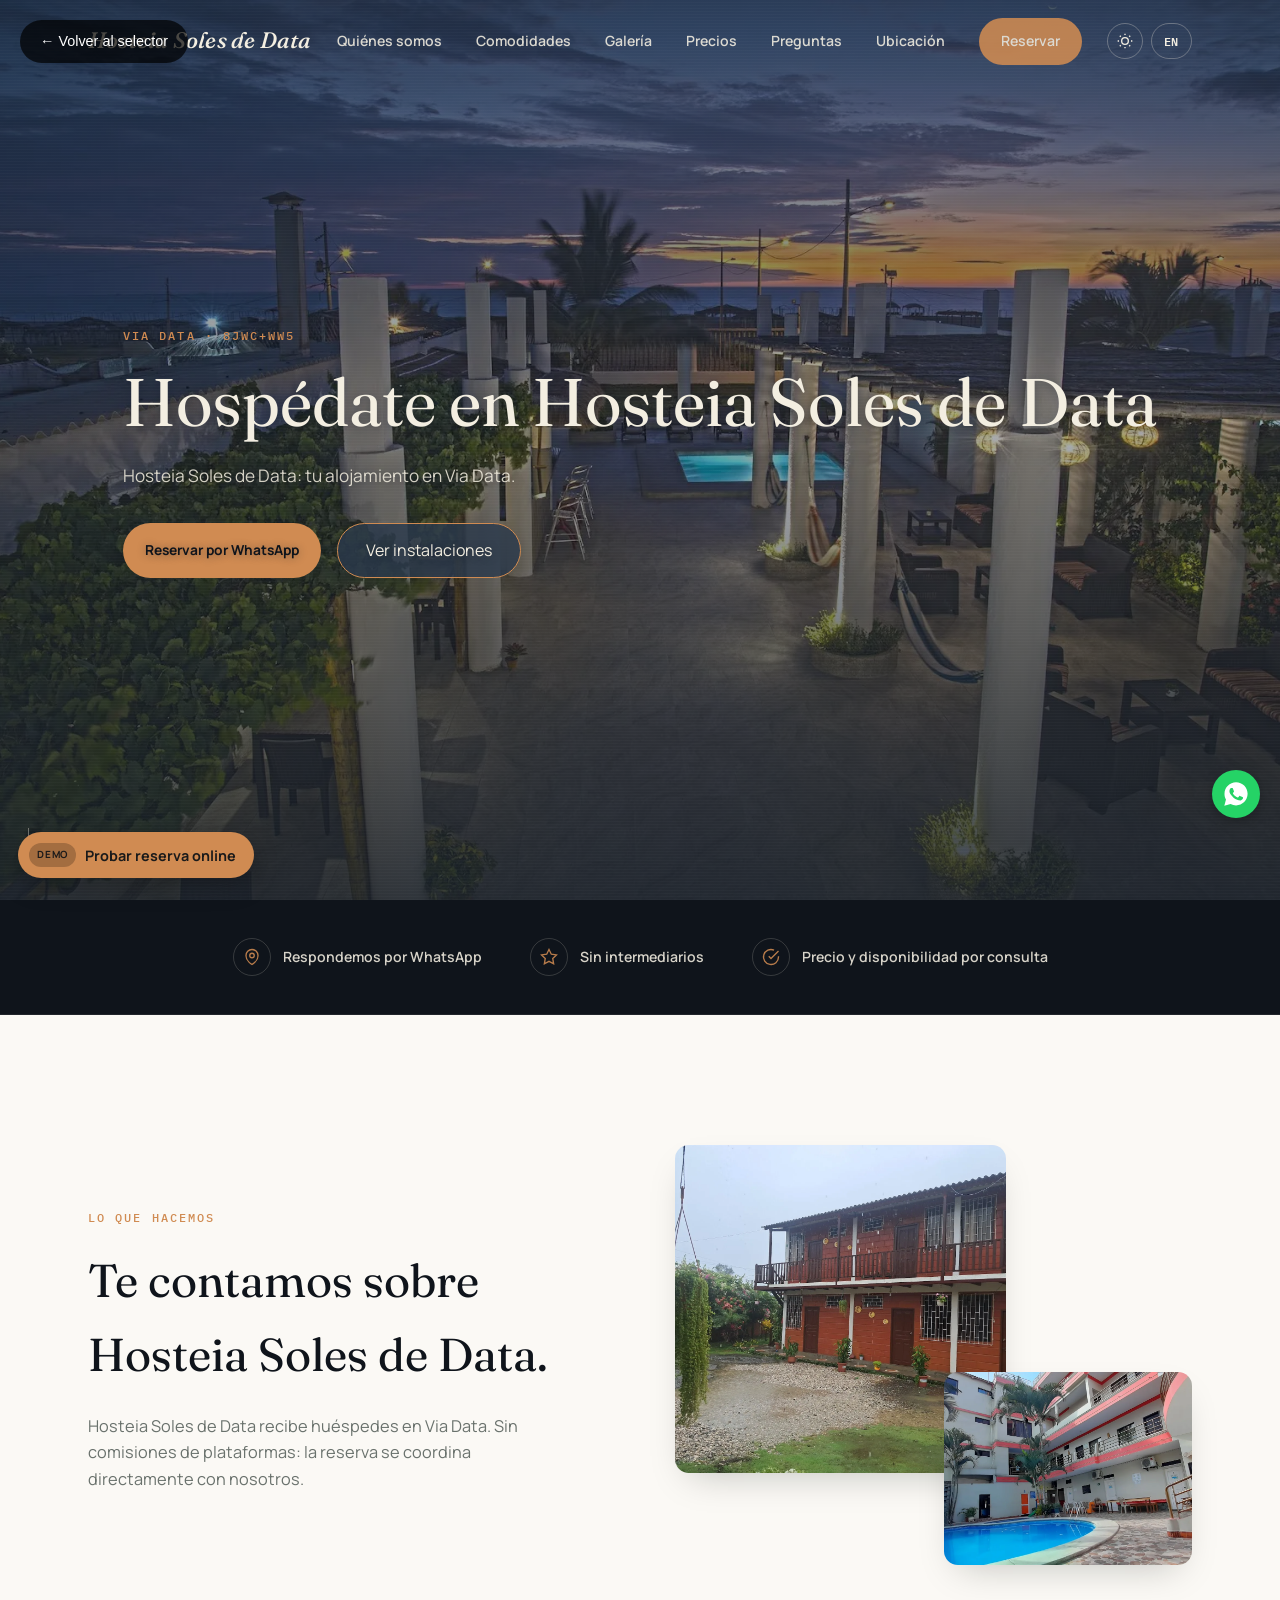
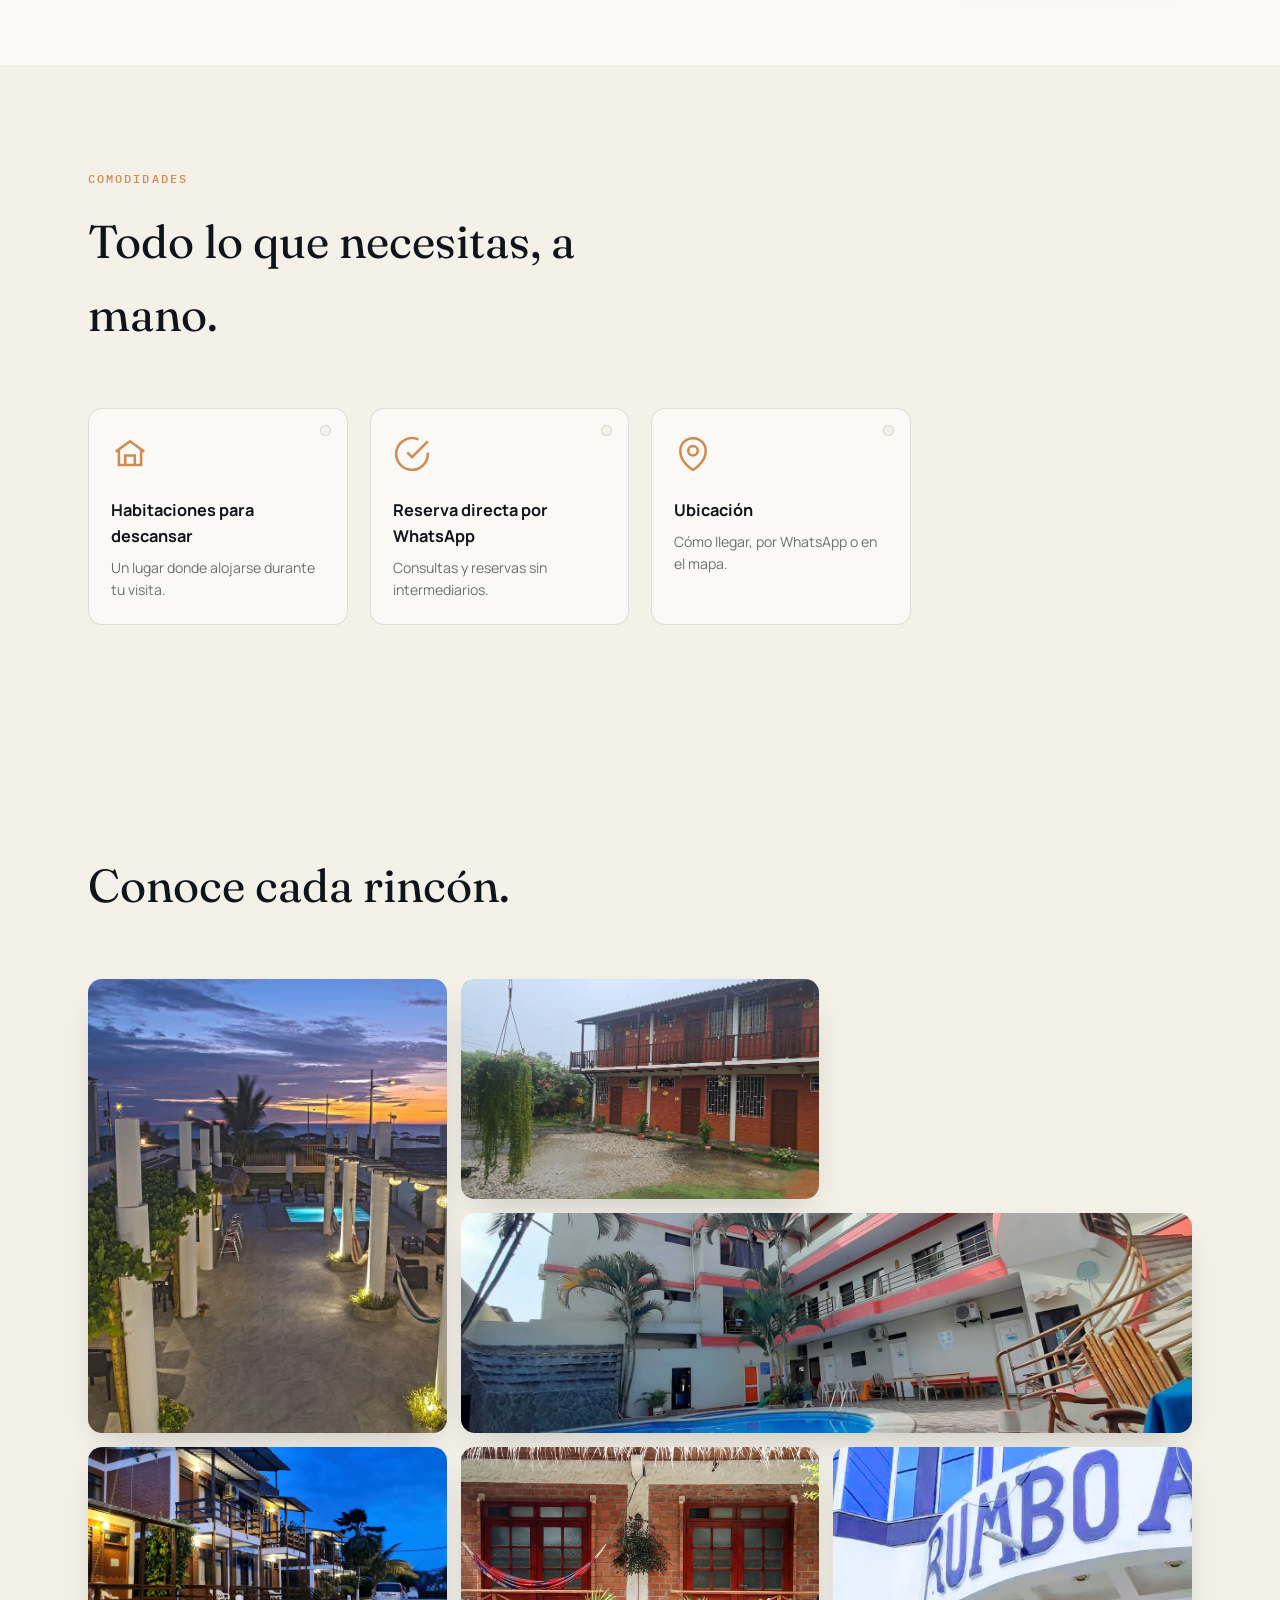
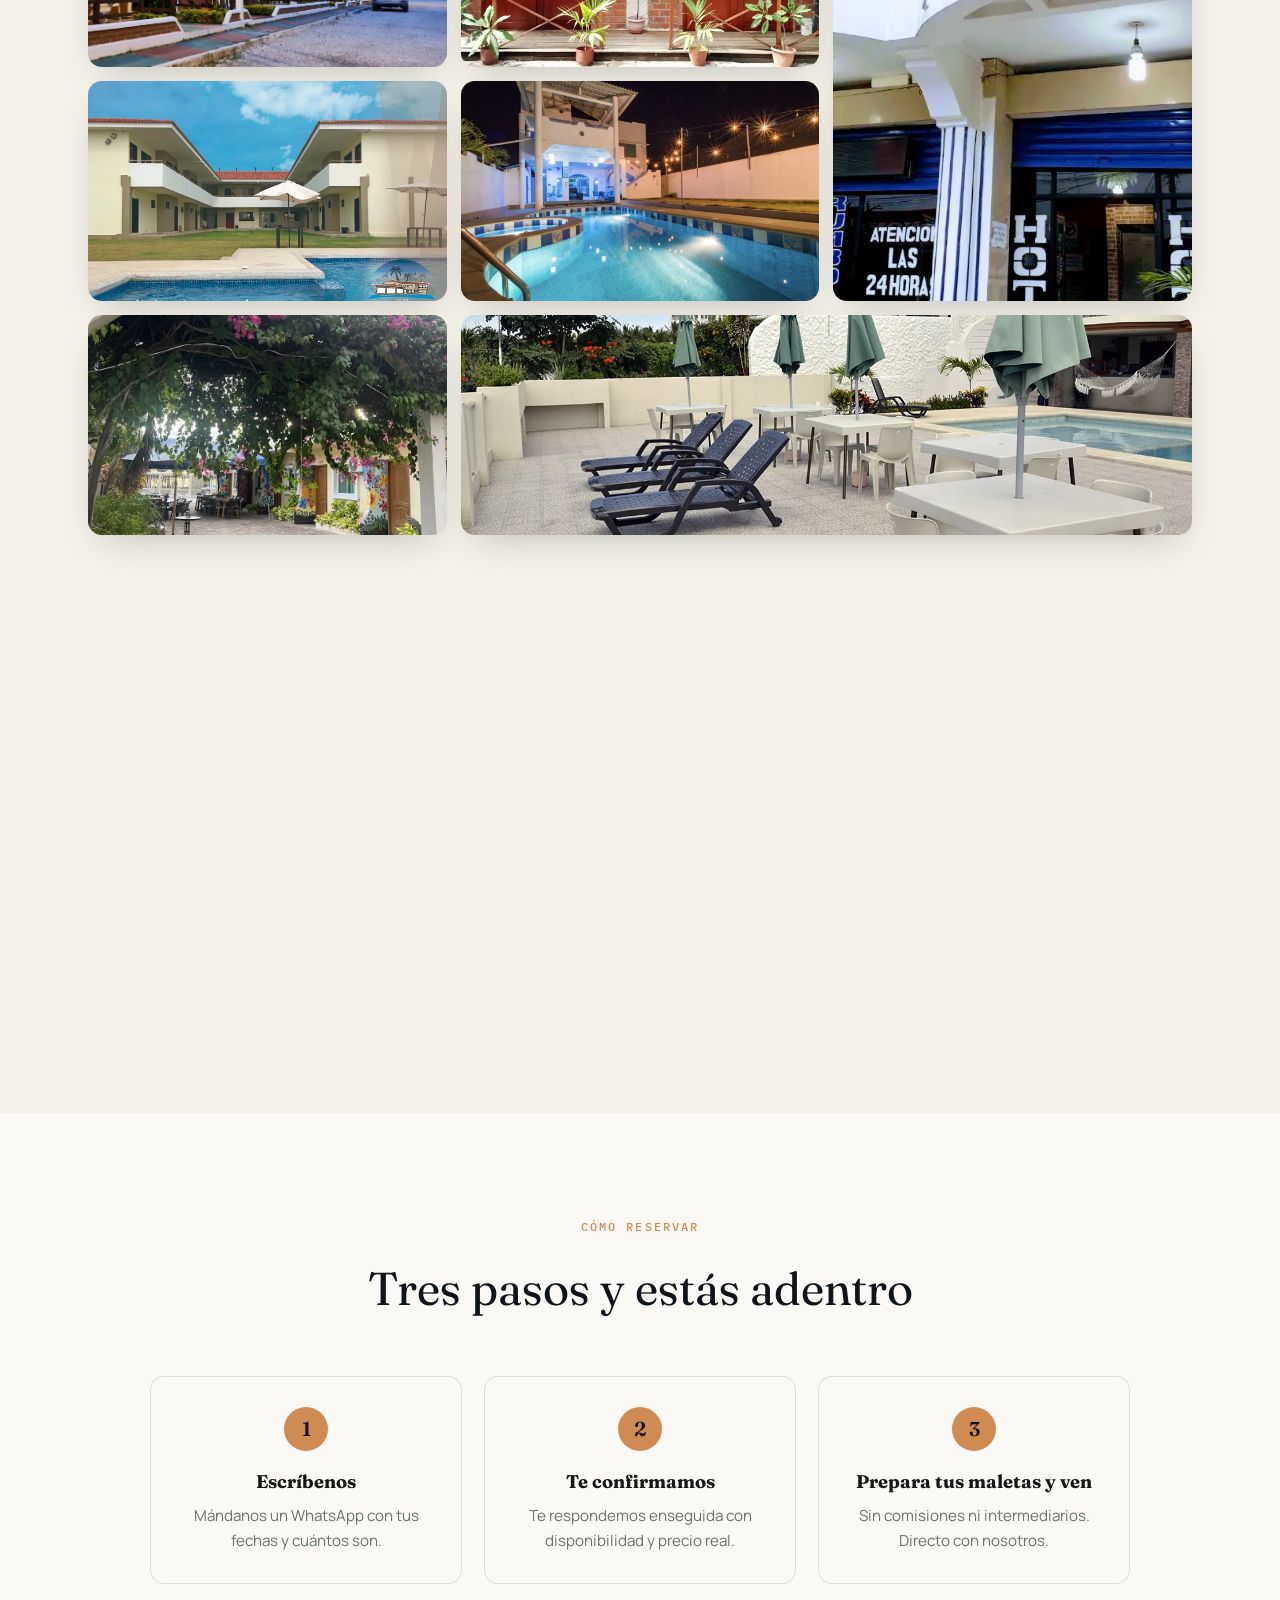
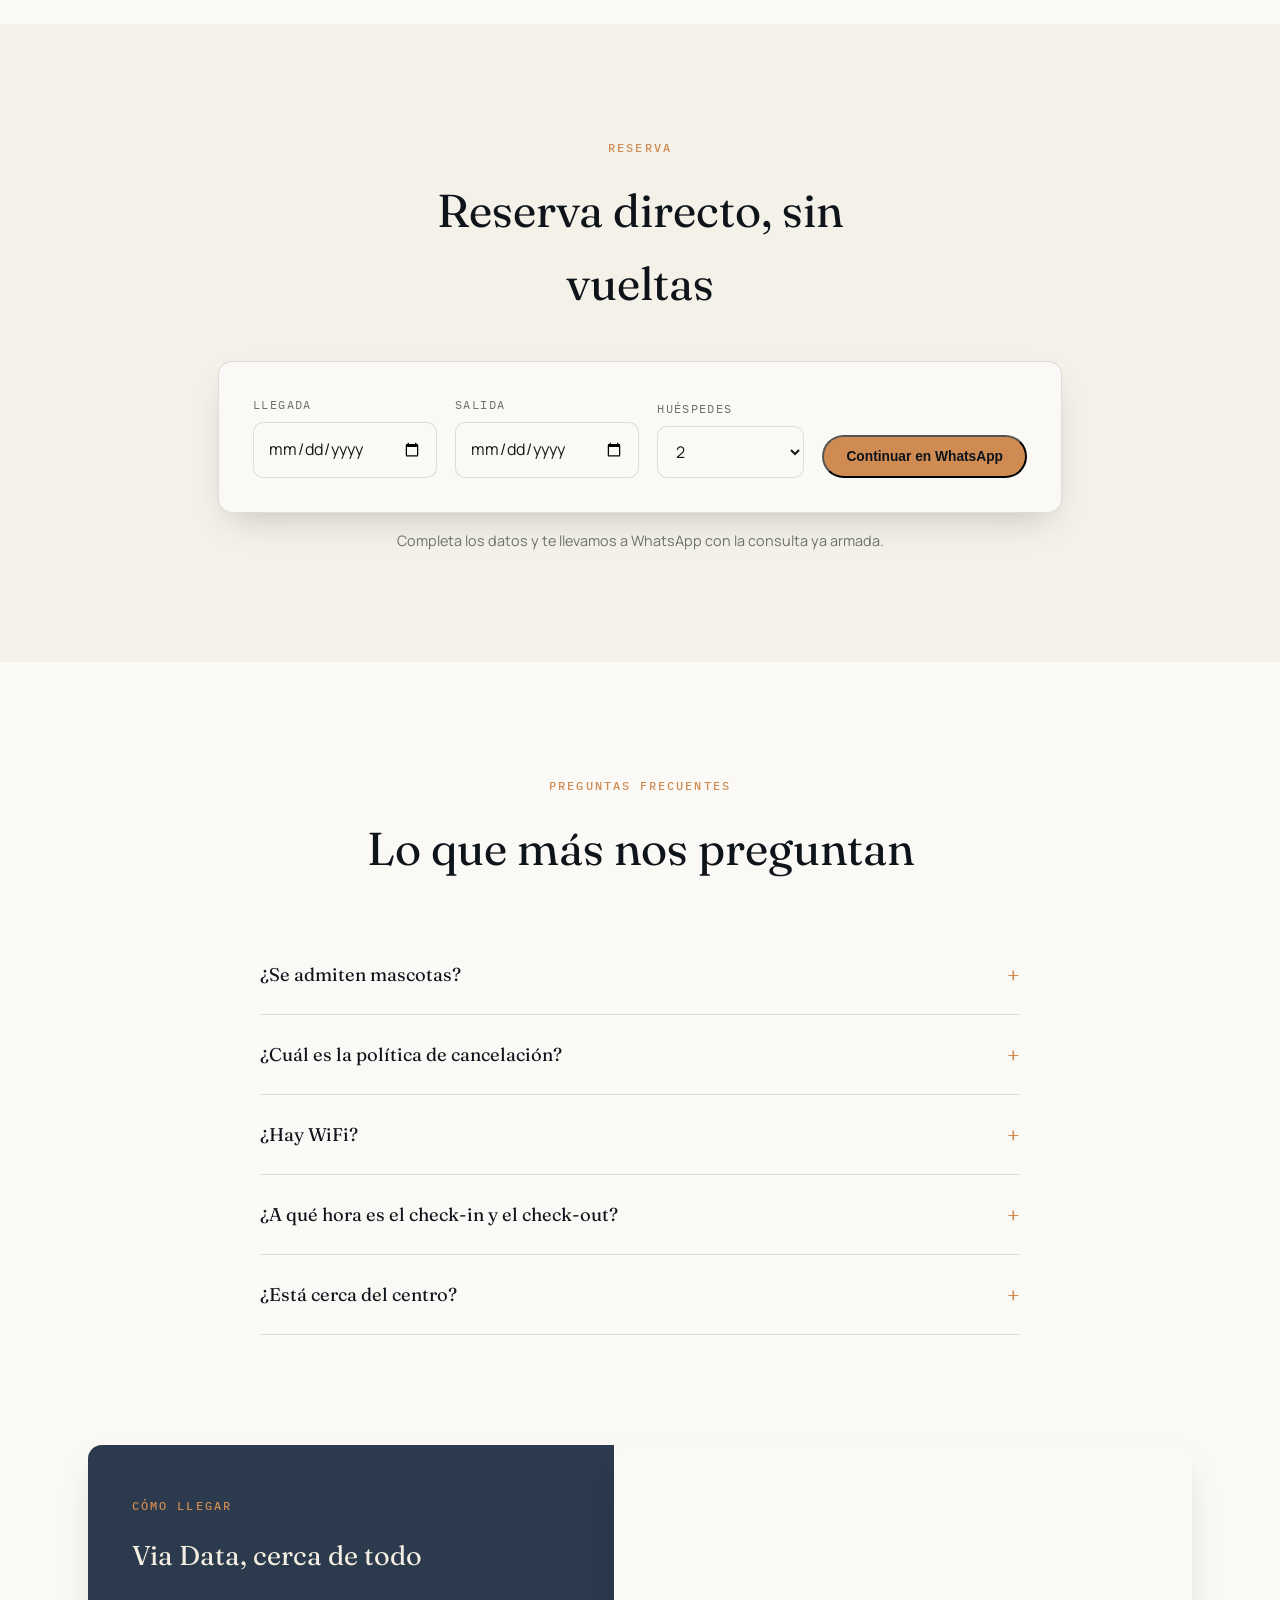
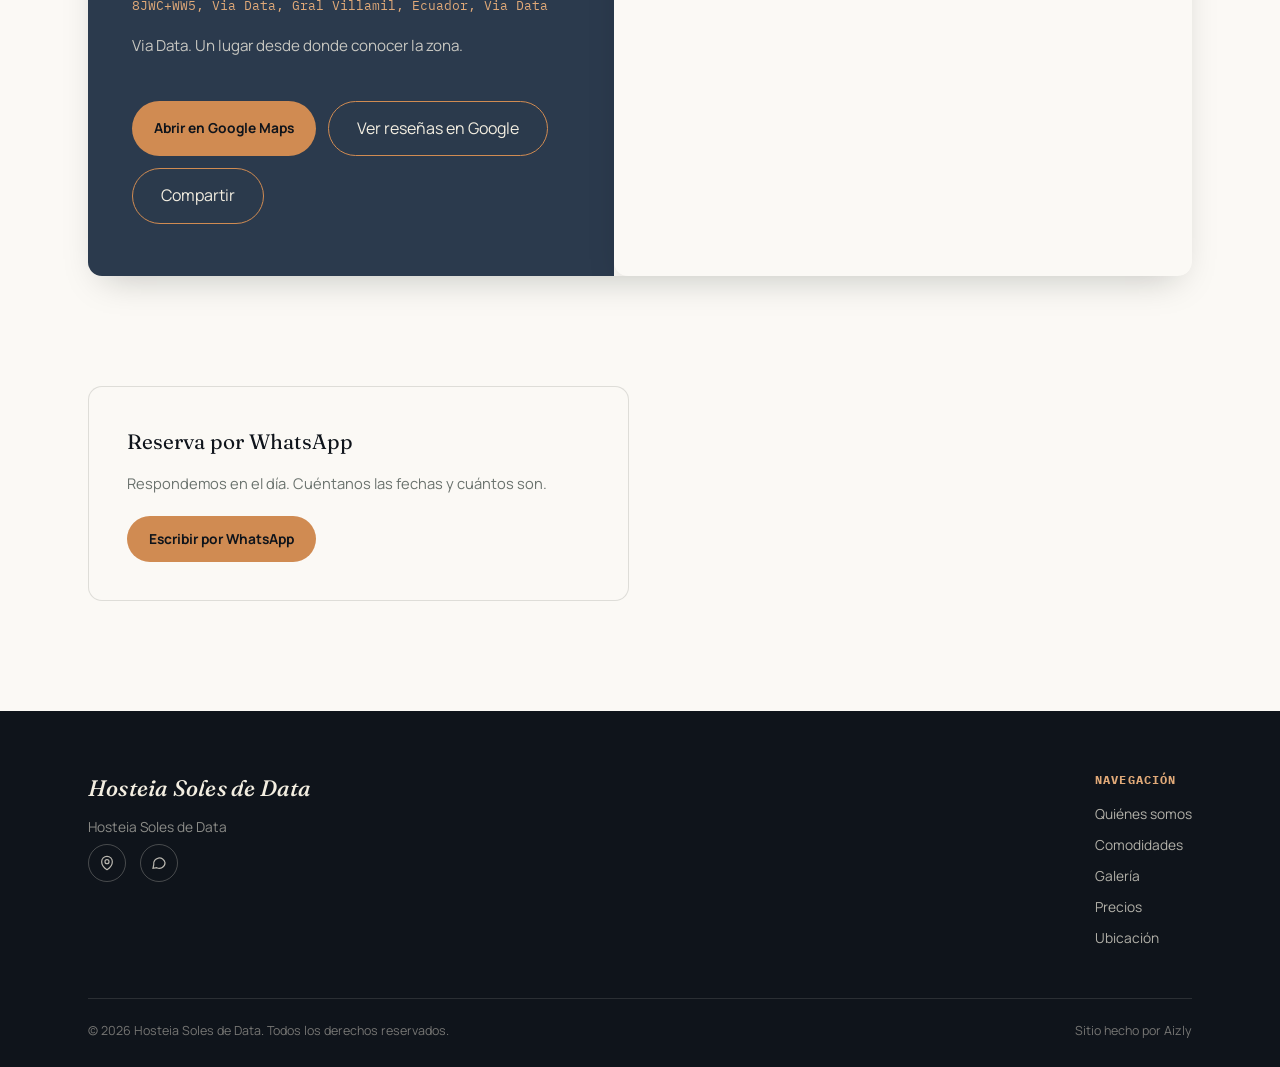
==== preview-A.html @ ce33441f "Initial commit" ====
<!DOCTYPE html>
<html lang="es-EC">

<head>
  <meta charset="UTF-8">
  <meta name="viewport" content="width=device-width, initial-scale=1.0">
  <title id="meta-title">Cargando...</title>
  <meta name="description" id="meta-description" content="">
  <link rel="canonical" href="">
  <meta name="theme-color" content="#19212C">
  <meta name="apple-mobile-web-app-capable" content="yes">
  <meta name="apple-mobile-web-app-status-bar-style" content="black-translucent">
  <meta name="mobile-web-app-capable" content="yes">

  <script type="application/ld+json" id="schema-json"></script>

  <meta property="og:title" id="og-title" content="">
  <meta property="og:description" id="og-description" content="">
  <meta property="og:url" id="og-url" content="">
  <meta property="og:type" content="website">
  <meta property="og:image" id="og-image" content="">
  <meta property="og:image:width" content="1200">
  <meta property="og:image:height" content="900">
  <meta name="twitter:card" content="summary_large_image">
  <meta name="twitter:title" id="twitter-title" content="">
  <meta name="twitter:description" id="twitter-description" content="">
  <meta name="twitter:image" id="twitter-image" content="">

  <link rel="icon" id="favicon-link"
    href="data:image/svg+xml,%3Csvg xmlns='http://www.w3.org/2000/svg' viewBox='0 0 100 100'%3E%3Crect width='100' height='100' rx='20' fill='%2316281F'/%3E%3Cpath d='M30 25 L30 75 M70 25 L70 75 M30 50 L70 50' stroke='%23D9A441' stroke-width='7' fill='none' stroke-linecap='round' stroke-linejoin='round'/%3E%3C/svg%3E">
  <link rel="apple-touch-icon"
    href="data:image/svg+xml,%3Csvg xmlns='http://www.w3.org/2000/svg' viewBox='0 0 100 100'%3E%3Crect width='100' height='100' rx='20' fill='%2316281F'/%3E%3Cpath d='M30 25 L30 75 M70 25 L70 75 M30 50 L70 50' stroke='%23D9A441' stroke-width='7' fill='none' stroke-linecap='round' stroke-linejoin='round'/%3E%3C/svg%3E">

  <link rel="preconnect" href="https://fonts.googleapis.com">
  <link rel="preconnect" href="https://fonts.gstatic.com" crossorigin>
  <link
    href="https://fonts.googleapis.com/css2?family=Fraunces:ital,opsz,wght@0,9..144,400;0,9..144,600;1,9..144,500&family=Manrope:wght@400;500;600;700;800&family=IBM+Plex+Mono:wght@400;500&display=swap"
    rel="stylesheet">

  <style>
    :root {
      --pine-dark: #0A140F;
      --pine: #1A3025;
      --sea-dusk: #253D43;
      --gold: #C5A059;
      --gold-soft: #D4B984;
      --paper: #FBF9F5;
      --paper-warm: #F4F1E9;
      --ink: #141715;
      --ink-soft: #6A726D;
      --line: rgba(10, 20, 15, 0.12);
      --radius: 14px;
      --shadow: 0 15px 35px -15px rgba(10, 20, 15, 0.25);
      --card-bg: var(--paper);
      --section-alt-bg: var(--paper-warm);
      --header-scrolled-bg: rgba(251, 249, 245, 0.95);
      --header-scrolled-shadow: 0 4px 15px -5px rgba(10, 20, 15, 0.1);
    }

    [data-theme="dark"] {
      --paper: #0A140F;
      --paper-warm: #141715;
      --ink: #FBF9F5;
      --ink-soft: #A6A9A8;
      --line: rgba(251, 249, 245, 0.08);
      --shadow: 0 15px 35px -15px rgba(0, 0, 0, 0.5);
      --card-bg: #141715;
      --section-alt-bg: #141715;
      --header-scrolled-bg: rgba(10, 20, 15, 0.95);
      --header-scrolled-shadow: 0 4px 15px -5px rgba(0, 0, 0, 0.3);
    }

    * {
      margin: 0;
      padding: 0;
      box-sizing: border-box;
    }

    html {
      scroll-behavior: smooth;
      overflow-x: hidden;
    }

    body {
      font-family: 'Manrope', sans-serif;
      background: var(--paper);
      color: var(--ink);
      line-height: 1.6;
      overflow-x: hidden;
    }

    h1,
    h2,
    h3,
    .display {
      font-family: 'Fraunces', serif;
    }

    .mono {
      font-family: 'IBM Plex Mono', monospace;
    }

    a {
      text-decoration: none;
      color: inherit;
    }

    ul {
      list-style: none;
    }

    img {
      max-width: 100%;
      display: block;
    }

    section {
      position: relative;
    }

    .wrap {
      max-width: 1160px;
      margin: 0 auto;
      padding: 0 28px;
    }

    .eyebrow {
      font-family: 'IBM Plex Mono', monospace;
      text-transform: uppercase;
      letter-spacing: 0.18em;
      font-size: 0.72rem;
      color: var(--gold);
      font-weight: 500;
    }

    .reveal {
      opacity: 0;
      transform: translateY(28px);
      transition: opacity .8s ease, transform .8s ease;
    }

    .reveal.in {
      opacity: 1;
      transform: translateY(0);
    }

    @media (prefers-reduced-motion: reduce) {
      .reveal {
        opacity: 1;
        transform: none;
        transition: none;
      }

      html {
        scroll-behavior: auto;
      }
    }

    .trust-bar {
      background: var(--pine-dark);
      padding: 38px 0;
      text-align: center;
      border-bottom: 1px solid rgba(243, 238, 225, 0.08);
    }

    [data-theme="dark"] .trust-bar {
      background: #0F141B;
    }

    .trust-inner {
      display: flex;
      justify-content: center;
      align-items: center;
      gap: 48px;
      flex-wrap: wrap;
    }

    .trust-item {
      display: flex;
      align-items: center;
      gap: 12px;
      color: #F3EEE1;
      font-size: 0.88rem;
      font-weight: 600;
      opacity: 0.88;
    }

    .trust-item .trust-icon {
      width: 38px;
      height: 38px;
      border-radius: 50%;
      border: 1.5px solid rgba(243, 238, 225, 0.2);
      display: flex;
      align-items: center;
      justify-content: center;
      flex-shrink: 0;
      color: var(--gold);
    }

    .trust-item .trust-icon svg {
      width: 18px;
      height: 18px;
    }


    /* Botón flotante WhatsApp (móvil, sobre la barra de reserva) */
    .wa-float {
      position: fixed;
      bottom: 82px;
      right: 20px;
      z-index: 9999;
      width: 48px;
      height: 48px;
      border-radius: 50%;
      background: #25D366;
      display: flex;
      align-items: center;
      justify-content: center;
      box-shadow: 0 4px 12px rgba(0,0,0,0.25);
      transition: transform 0.2s;
    }
    .wa-float:hover {
      transform: scale(1.08);
    }

    .mobile-bar {
      display: none;
      position: fixed;
      bottom: 0;
      left: 0;
      right: 0;
      z-index: 9998;
      background: var(--pine-dark);
      padding: 10px;
      box-shadow: 0 -2px 10px rgba(0,0,0,0.2);
    }

    .mobile-bar a {
      display: flex;
      align-items: center;
      justify-content: center;
      gap: 6px;
      background: var(--gold);
      color: var(--pine-dark);
      padding: 8px;
      border-radius: 999px;
      font-weight: 700;
      font-size: 0.8rem;
      text-decoration: none;
    }

    .mobile-bar a svg {
      width: 18px;
      height: 18px;
    }

    @media (max-width:720px) {
      .mobile-bar {
        display: block;
      }
      body {
        padding-bottom: 70px;
      }
    }

    header {
      position: fixed;
      top: 0;
      left: 0;
      right: 0;
      z-index: 100;
      padding: 18px 0;
      transition: background .35s ease, padding .35s ease, box-shadow .35s ease;
    }

    header.scrolled {
      background: var(--header-scrolled-bg);
      backdrop-filter: blur(14px) saturate(180%);
      -webkit-backdrop-filter: blur(14px) saturate(180%);
      padding: 12px 0;
      box-shadow: var(--header-scrolled-shadow);
    }

    nav.wrap {
      display: flex;
      align-items: center;
      justify-content: space-between;
    }

    .logo {
      font-family: 'Fraunces', serif;
      font-style: italic;
      font-weight: 500;
      font-size: 1.4rem;
      color: #F3EEE1;
      letter-spacing: 0.01em;
      transition: color .35s ease;
    }

    header.scrolled .logo {
      color: var(--pine-dark);
    }

    .nav-links {
      display: flex;
      gap: 34px;
      align-items: center;
    }

    .nav-links a {
      font-size: 0.88rem;
      font-weight: 600;
      color: #F3EEE1;
      transition: color .35s ease, opacity .2s ease;
      opacity: 0.88;
    }

    header.scrolled .nav-links a {
      color: var(--pine-dark);
    }

    .nav-links a:hover {
      opacity: 1;
    }

    .nav-toggles {
      display: flex;
      gap: 8px;
      align-items: center;
    }

    .toggle-btn {
      width: 36px;
      height: 36px;
      border-radius: 50%;
      border: 1.5px solid rgba(243, 238, 225, 0.3);
      background: transparent;
      color: #F3EEE1;
      cursor: pointer;
      display: flex;
      align-items: center;
      justify-content: center;
      transition: background .2s, border-color .2s;
    }

    .toggle-btn:hover {
      background: rgba(243, 238, 225, 0.1);
      border-color: var(--gold);
    }

    .toggle-btn svg {
      width: 16px;
      height: 16px;
    }

    .lang-btn {
      width: auto;
      padding: 0 12px;
      border-radius: 999px;
      height: 36px;
      font-family: 'IBM Plex Mono', monospace;
      font-size: 0.72rem;
      font-weight: 600;
      letter-spacing: 0.05em;
    }

    header.scrolled .toggle-btn {
      border-color: rgba(25, 33, 44, 0.3);
      color: var(--ink);
    }

    header.scrolled .toggle-btn:hover {
      background: rgba(25, 33, 44, 0.06);
    }

    [data-theme="dark"] header.scrolled .toggle-btn {
      border-color: rgba(232, 227, 214, 0.2);
      color: var(--ink);
    }

    [data-theme="dark"] header.scrolled .toggle-btn:hover {
      background: rgba(232, 227, 214, 0.08);
    }

    [data-theme="dark"] header.scrolled .logo {
      color: var(--ink);
    }

    [data-theme="dark"] header.scrolled .nav-links a {
      color: var(--ink);
    }

    [data-theme="dark"] header.scrolled .burger span {
      background: var(--ink);
    }

    .btn {
      display: inline-flex;
      align-items: center;
      gap: 8px;
      padding: 12px 22px;
      border-radius: 999px;
      font-weight: 700;
      font-size: 0.86rem;
      transition: transform .25s ease, box-shadow .25s ease;
    }

    .btn-gold {
      background: var(--gold);
      color: var(--pine-dark);
    }

    .btn-gold:hover {
      transform: translateY(-2px);
      box-shadow: 0 12px 24px -10px rgba(208, 139, 82, 0.6);
    }

    .btn-ghost, button.btn-ghost {
      border: 1.5px solid var(--gold);
      color: #F3EEE1;
      padding: 14px 28px;
      border-radius: 999px;
      cursor: pointer;
      font: inherit;
      background: rgba(43, 58, 77, 0.8);
    }

    header.scrolled .btn-ghost {
      border-color: var(--pine-dark);
      color: var(--pine-dark);
    }

    [data-theme="dark"] .btn-ghost {
      border-color: rgba(232, 227, 214, 0.3);
      color: var(--ink);
    }

    [data-theme="dark"] header.scrolled .btn-ghost {
      border-color: var(--ink);
      color: var(--ink);
    }

    .burger {
      display: none;
      width: 26px;
      height: 20px;
      position: relative;
      cursor: pointer;
      background: none;
      border: none;
    }

    .burger span {
      position: absolute;
      left: 0;
      right: 0;
      height: 2px;
      background: var(--paper);
      transition: .3s;
    }

    header.scrolled .burger span {
      background: var(--pine-dark);
    }

    .burger span:nth-child(1) {
      top: 0;
    }

    .burger span:nth-child(2) {
      top: 9px;
    }

    .burger span:nth-child(3) {
      top: 18px;
    }

    .hero {
      height: 100vh;
      min-height: 640px;
      display: flex;
      align-items: center;
      position: relative;
      overflow: hidden;
      background: var(--pine-dark);
    }

    .hero-video {
      position: absolute;
      inset: 0;
      width: 100%;
      height: 100%;
      object-fit: cover;
      z-index: 0;
      background: var(--pine-dark);
    }

    .hero.no-video::before {
      content: '';
      position: absolute;
      inset: 0;
      background: linear-gradient(135deg, #1F2A38 0%, #34465C 25%, #1F2A38 50%, #121922 75%, #1F2A38 100%);
      background-size: 400% 400%;
      animation: gradientShift 8s ease infinite;
      z-index: 0;
    }

    @keyframes gradientShift {
      0%, 100% { background-position: 0% 50%; }
      25% { background-position: 100% 0%; }
      50% { background-position: 100% 100%; }
      75% { background-position: 0% 100%; }
    }

    .hero-overlay {
      position: absolute;
      inset: 0;
      z-index: 1;
      background: linear-gradient(180deg, rgba(25, 33, 44, 0.75) 0%, rgba(25, 33, 44, 0.35) 45%, rgba(25, 33, 44, 0.85) 100%);
    }

    .grain {
      position: absolute;
      inset: 0;
      z-index: 1;
      background: repeating-linear-gradient(0deg, rgba(255, 255, 255, 0.02) 0 1px, transparent 1px 3px);
      pointer-events: none;
    }

    .hero-content {
      position: relative;
      z-index: 2;
      color: #F3EEE1;
      text-shadow: 0 1px 8px rgba(25, 33, 44, 0.4);
    }

    .hero-content .eyebrow {
      margin-bottom: 18px;
      display: inline-block;
    }

    .hero-content h1 {
      font-size: clamp(2.4rem, 6vw, 4.2rem);
      font-weight: 400;
      line-height: 1.15;
      margin-bottom: 22px;
      overflow-wrap: break-word;
      word-break: break-word;
      hyphens: auto;
    }

    .hero-content p {
      max-width: 520px;
      font-size: 1.08rem;
      color: rgba(243, 238, 225, 0.85);
      margin-bottom: 34px;
      line-height: 1.5;
    }

    .hero-social-proof {
      display: inline-flex;
      align-items: center;
      gap: 9px;
      margin: 0 0 26px;
      padding: 8px 16px 8px 12px;
      border-radius: 999px;
      border: 1px solid rgba(243, 238, 225, 0.25);
      background: rgba(243, 238, 225, 0.08);
      backdrop-filter: blur(6px);
      color: #F3EEE1;
      font-size: 0.86rem;
      font-weight: 600;
      width: fit-content;
    }

    .hero-social-proof svg {
      width: 16px;
      height: 16px;
      color: var(--gold-soft);
      flex-shrink: 0;
    }

    .hero-social-proof .count {
      font-family: 'IBM Plex Mono', monospace;
      color: var(--gold-soft);
    }

    .hero-actions {
      display: flex;
      gap: 16px;
      flex-wrap: wrap;
    }

    .scroll-cue {
      position: absolute;
      bottom: 34px;
      left: 28px;
      z-index: 2;
      display: flex;
      align-items: center;
      gap: 10px;
      color: rgba(243, 238, 225, 0.6);
      font-size: 0.75rem;
    }

    @keyframes heroReveal {
      from {
        opacity: 0;
        transform: translateY(30px);
      }

      to {
        opacity: 1;
        transform: translateY(0);
      }
    }

    .hero-content .eyebrow {
      animation: heroReveal .7s ease forwards .05s;
      opacity: 0;
    }

    .hero-content h1 {
      animation: heroReveal .7s ease forwards .2s;
      opacity: 0;
    }

    .hero-content h1 em {
      animation: heroReveal .7s ease forwards .45s;
      opacity: 0;
    }

    .hero-content p {
      animation: heroReveal .7s ease forwards .65s;
      opacity: 0;
    }

    .hero-content .hero-actions {
      animation: heroReveal .7s ease forwards .8s;
      opacity: 0;
    }

    .scroll-cue::before {
      content: "";
      width: 1px;
      height: 38px;
      background: rgba(243, 238, 225, 0.4);
      animation: scrollline 2s ease-in-out infinite;
    }

    @keyframes scrollline {

      0%,
      100% {
        transform: scaleY(1);
        opacity: .4;
      }

      50% {
        transform: scaleY(0.5);
        opacity: 1;
      }
    }

    .about {
      padding: 130px 0 100px;
    }

    .about-grid {
      display: grid;
      grid-template-columns: 1fr 1fr;
      gap: 70px;
      align-items: center;
    }

    .about h2 {
      font-size: clamp(2.1rem, 3.6vw, 2.9rem);
      font-weight: 400;
      margin: 14px 0 22px;
      color: var(--pine-dark);
    }

    [data-theme="dark"] .about h2 {
      color: var(--ink);
    }

    .about p {
      color: var(--ink-soft);
      font-size: 1.02rem;
      max-width: 480px;
    }

    .photo-stack {
      position: relative;
      height: 420px;
    }

    .about-photo {
      position: absolute;
      border-radius: var(--radius);
      overflow: hidden;
      box-shadow: var(--shadow);
      object-fit: cover;
    }

    .about-photo.p1 {
      width: 64%;
      height: 78%;
      top: 0;
      left: 0;
    }

    .about-photo.p2 {
      width: 48%;
      height: 46%;
      bottom: 0;
      right: 0;
    }

    .amenities {
      padding: 100px 0;
      background: var(--section-alt-bg);
    }

    .section-head {
      max-width: 560px;
      margin-bottom: 56px;
    }

    .section-head h2 {
      font-size: clamp(2.1rem, 3.6vw, 2.9rem);
      font-weight: 400;
      margin-top: 14px;
      color: var(--pine-dark);
    }

    [data-theme="dark"] .section-head h2 {
      color: var(--ink);
    }

    .tag-grid {
      display: grid;
      grid-template-columns: repeat(4, 1fr);
      gap: 22px;
    }

    .tag-card {
      background: var(--card-bg);
      border-radius: 14px;
      padding: 26px 22px 22px;
      border: 1px solid var(--line);
      position: relative;
      transition: transform .3s ease, box-shadow .3s ease, border-color .3s ease;
    }

    .tag-card::before {
      content: "";
      position: absolute;
      top: 16px;
      right: 16px;
      width: 9px;
      height: 9px;
      border-radius: 50%;
      background: var(--paper-warm);
      border: 1px solid var(--line);
    }

    .tag-card:hover {
      transform: translateY(-8px);
      box-shadow: 0 24px 60px -20px rgba(25, 33, 44, 0.45);
      border-color: transparent;
    }

    .tag-card .icon {
      width: 38px;
      height: 38px;
      margin-bottom: 16px;
      color: var(--gold);
    }

    .tag-card h3 {
      font-family: 'Manrope', sans-serif;
      font-size: 1.02rem;
      font-weight: 700;
      margin-bottom: 8px;
      color: var(--pine-dark);
    }

    [data-theme="dark"] .tag-card h3 {
      color: var(--ink);
    }

    .tag-card p {
      font-size: 0.88rem;
      color: var(--ink-soft);
    }

    .gallery {
      padding: 110px 0;
      background: var(--section-alt-bg);
    }

    .gallery-grid {
      display: grid;
      grid-template-columns: repeat(3, 1fr);
      grid-auto-rows: 220px;
      gap: 14px;
    }

    .gallery-item {
      border-radius: var(--radius);
      overflow: hidden;
      position: relative;
      box-shadow: var(--shadow);
      transition: transform .35s cubic-bezier(0.4, 0, 0.2, 1);
      cursor: pointer;
    }

    .gallery-item:hover {
      transform: scale(1.03);
      z-index: 2;
    }

    .gallery-item:nth-child(5n+1) {
      grid-row: span 2;
    }

    .gallery-item:nth-child(7n+3) {
      grid-column: span 2;
    }

    .gallery-item img,
    .gallery-item video {
      width: 100%;
      height: 100%;
      object-fit: cover;
      display: block;
    }

    .gallery-overlay {
      position: absolute;
      inset: 0;
      background: linear-gradient(180deg, transparent 40%, rgba(25, 33, 44, 0.85) 100%);
      display: flex;
      align-items: flex-end;
      padding: 20px;
      opacity: 0;
      transition: opacity .35s ease;
    }

    .gallery-item:hover .gallery-overlay {
      opacity: 1;
    }

    .gallery-overlay span {
      color: #F3EEE1;
      font-size: 0.82rem;
      font-weight: 600;
      letter-spacing: 0.02em;
    }

    .pricing {
      padding: 110px 0;
      background: var(--pine-dark);
      color: #F3EEE1;
      text-align: center;
      position: relative;
      overflow: hidden;
    }

    .pricing::before {
      content: "";
      position: absolute;
      inset: 0;
      background-image: radial-gradient(circle, rgba(243, 238, 225, 0.05) 1px, transparent 1px);
      background-size: 26px 26px;
    }

    .pricing .wrap {
      position: relative;
    }

    .seal {
      width: 180px;
      height: 180px;
      border: 2px dashed var(--gold);
      border-radius: 50%;
      display: flex;
      flex-direction: column;
      align-items: center;
      justify-content: center;
      margin: 0 auto 34px;
      transform: rotate(-6deg);
    }

    .seal .amount {
      font-family: 'Fraunces', serif;
      font-size: 2.1rem;
      color: var(--gold-soft);
    }

    .seal .per {
      font-family: 'IBM Plex Mono', monospace;
      font-size: 0.68rem;
      letter-spacing: 0.08em;
      color: rgba(243, 238, 225, 0.7);
      margin-top: 4px;
    }

    .pricing h2 {
      font-size: clamp(1.8rem, 3vw, 2.4rem);
      font-weight: 400;
      max-width: 520px;
      margin: 0 auto 30px;
    }

    .faq {
      padding: 110px 0;
    }

    .faq-list {
      max-width: 760px;
      margin: 0 auto;
    }

    .faq-item {
      border-bottom: 1px solid var(--line);
    }

    .faq-q {
      width: 100%;
      text-align: left;
      background: none;
      border: none;
      cursor: pointer;
      padding: 26px 0;
      display: flex;
      justify-content: space-between;
      align-items: center;
      gap: 20px;
      font-family: 'Fraunces', serif;
      font-size: 1.15rem;
      color: var(--pine-dark);
    }

    [data-theme="dark"] .faq-q {
      color: var(--ink);
    }

    .faq-q .plus {
      font-family: 'IBM Plex Mono', monospace;
      font-size: 1.3rem;
      color: var(--gold);
      transition: transform .3s ease;
      flex-shrink: 0;
    }

    .faq-item.open .plus {
      transform: rotate(45deg);
    }

    .faq-a {
      max-height: 0;
      overflow: hidden;
      transition: max-height .4s ease;
    }

    .faq-a p {
      padding-bottom: 24px;
      color: var(--ink-soft);
      max-width: 600px;
    }

    .location {
      padding: 0 0 110px;
    }

    .loc-grid {
      display: grid;
      grid-template-columns: 1fr 1.1fr;
      gap: 0;
      border-radius: var(--radius);
      overflow: hidden;
      box-shadow: var(--shadow);
    }

    .loc-info {
      background: var(--sea-dusk);
      color: #F3EEE1;
      padding: 52px 44px;
      display: flex;
      flex-direction: column;
      justify-content: center;
      gap: 18px;
    }

    .loc-info h3 {
      font-size: 1.7rem;
      font-weight: 400;
    }

    .loc-info p {
      color: rgba(243, 238, 225, 0.78);
      font-size: 0.95rem;
    }

    .loc-info .addr {
      font-family: 'IBM Plex Mono', monospace;
      font-size: 0.82rem;
      color: var(--gold-soft);
    }

    #loc-highlights {
      display: flex;
      flex-direction: column;
      gap: 10px;
      margin-top: 6px;
    }

    .loc-highlight {
      display: flex;
      align-items: center;
      gap: 10px;
      font-size: 0.88rem;
      color: rgba(243, 238, 225, 0.78);
    }

    .loc-highlight svg {
      width: 18px;
      height: 18px;
      color: var(--gold-soft);
      flex-shrink: 0;
    }

    .map-embed {
      position: relative;
      width: 100%;
      min-height: 340px;
      border-radius: var(--radius);
      overflow: hidden;
      box-shadow: var(--shadow);
    }

    .map-embed iframe {
      position: absolute;
      inset: 0;
      width: 100%;
      height: 100%;
      border: 0;
    }

    .map-embed img,
    .map-embed video {
      width: 100%;
      height: 100%;
      min-height: 340px;
      object-fit: cover;
      display: block;
    }

    .map-embed video {
      background: #000;
    }

    .map-embed img {
      animation: kenBurns 12s ease-in-out infinite alternate;
    }

    .map-embed .map-overlay {
      position: absolute;
      inset: 0;
      background: linear-gradient(135deg, rgba(25, 33, 44, 0.55) 0%, transparent 60%);
      display: flex;
      align-items: flex-end;
      padding: 24px;
      pointer-events: none;
    }

    .map-embed .map-overlay .pin-badge {
      display: flex;
      align-items: center;
      gap: 8px;
      background: rgba(25, 33, 44, 0.75);
      backdrop-filter: blur(8px);
      -webkit-backdrop-filter: blur(8px);
      padding: 10px 16px;
      border-radius: 999px;
      color: #F3EEE1;
      font-family: 'IBM Plex Mono', monospace;
      font-size: 0.78rem;
      letter-spacing: 0.04em;
    }

    .map-embed .map-overlay .pin-badge svg {
      width: 14px;
      height: 14px;
      flex-shrink: 0;
    }

    @keyframes kenBurns {
      0% {
        transform: scale(1) translate(0, 0);
      }

      100% {
        transform: scale(1.12) translate(-1.5%, -1%);
      }
    }

    .contact {
      padding: 0 0 110px;
    }

    .contact-grid {
      display: grid;
      grid-template-columns: 1fr 1fr;
      gap: 22px;
    }

    .contact-card {
      background: var(--card-bg);
      border-radius: var(--radius);
      padding: 38px;
      display: flex;
      flex-direction: column;
      gap: 14px;
      border: 1px solid var(--line);
    }

    .contact-card h3 {
      font-size: 1.3rem;
      font-weight: 400;
      color: var(--pine-dark);
    }

    [data-theme="dark"] .contact-card h3 {
      color: var(--ink);
    }

    .contact-card p {
      color: var(--ink-soft);
      font-size: 0.92rem;
    }

    .contact-card .btn {
      align-self: flex-start;
      margin-top: 6px;
    }

    .contact-email-btn {
      border-color: var(--pine-dark);
      color: var(--pine-dark);
    }

    [data-theme="dark"] .contact-email-btn {
      border-color: var(--ink);
      color: var(--ink);
    }

    footer {
      background: var(--pine-dark);
      color: rgba(243, 238, 225, 0.75);
      padding: 60px 0 26px;
    }

    .foot-top {
      display: flex;
      justify-content: space-between;
      align-items: flex-start;
      flex-wrap: wrap;
      gap: 36px;
      padding-bottom: 40px;
      border-bottom: 1px solid rgba(243, 238, 225, 0.12);
    }

    .foot-brand .logo {
      color: #F3EEE1;
      margin-bottom: 10px;
      display: block;
    }

    .foot-brand p {
      max-width: 280px;
      font-size: 0.86rem;
      color: rgba(243, 238, 225, 0.55);
    }

    .foot-cols {
      display: flex;
      gap: 60px;
      flex-wrap: wrap;
    }

    .foot-col h4 {
      font-family: 'IBM Plex Mono', monospace;
      font-size: 0.72rem;
      letter-spacing: 0.1em;
      text-transform: uppercase;
      color: var(--gold-soft);
      margin-bottom: 14px;
    }

    .foot-col a {
      display: block;
      font-size: 0.86rem;
      margin-bottom: 9px;
      color: rgba(243, 238, 225, 0.72);
      transition: color .2s;
    }

    .foot-col a:hover {
      color: var(--gold-soft);
    }

    .social-row {
      display: flex;
      gap: 14px;
      margin-top: 6px;
    }

    .social-row a {
      width: 38px;
      height: 38px;
      border-radius: 50%;
      border: 1px solid rgba(243, 238, 225, 0.25);
      display: flex;
      align-items: center;
      justify-content: center;
      transition: .25s;
    }

    .social-row a:hover {
      background: var(--gold);
      border-color: var(--gold);
      color: var(--pine-dark);
    }

    .foot-bottom {
      display: flex;
      justify-content: space-between;
      padding-top: 22px;
      font-size: 0.78rem;
      color: rgba(243, 238, 225, 0.45);
      flex-wrap: wrap;
      gap: 10px;
    }

    @media (max-width:920px) {

      .about-grid,
      .loc-grid,
      .contact-grid {
        grid-template-columns: 1fr;
      }

      .tag-grid {
        grid-template-columns: repeat(2, 1fr);
      }

      .gallery-item {
        grid-column: span 1;
        grid-row: span 1;
      }

      .gallery-grid {
        grid-template-columns: repeat(2, 1fr);
        grid-auto-rows: 180px;
      }

      .foot-top {
        flex-direction: column;
      }

      .map-embed {
        min-height: 260px;
      }

      .map-embed img,
      .map-embed video {
        min-height: 260px;
      }
    }

    @media (max-width:720px) {
      .nav-links {
        position: fixed;
        top: 0;
        right: 0;
        height: 100vh;
        width: 76%;
        max-width: 320px;
        background: var(--pine-dark);
        flex-direction: column;
        justify-content: center;
        align-items: flex-start;
        padding: 40px;
        gap: 28px;
        transform: translateX(100%);
        visibility: hidden;
        transition: transform .4s ease, visibility 0s .4s;
      }

      .nav-links.open {
        transform: translateX(0);
        visibility: visible;
        transition: transform .4s ease, visibility 0s;
      }

      .nav-links a {
        color: #F3EEE1 !important;
        font-size: 1.1rem;
      }

      .burger {
        display: block;
      }

      .tag-grid {
        grid-template-columns: 1fr 1fr;
      }

      .hero-content p {
        max-width: 100%;
      }
    }

    @media (max-width:480px) {
      .tag-grid {
        grid-template-columns: 1fr;
      }

      .gallery-grid {
        grid-template-columns: 1fr;
        grid-auto-rows: 240px;
      }

      .gallery-item {
        grid-column: span 1;
        grid-row: span 1;
      }

      .wrap {
        padding: 0 20px;
      }
    }

    /* === Scroll Progress === */
    .scroll-progress {
      position: fixed;
      top: 0;
      left: 0;
      height: 3px;
      background: var(--gold);
      z-index: 101;
      width: 0%;
      transition: width 50ms linear;
    }

    /* === Splash Screen === */
    .splash {
      position: fixed;
      inset: 0;
      z-index: 999;
      background: var(--pine-dark);
      display: flex;
      flex-direction: column;
      align-items: center;
      justify-content: center;
      gap: 24px;
      transition: opacity .5s ease;
    }

    .splash.hide {
      opacity: 0;
      pointer-events: none;
    }

    .splash-logo {
      font-family: 'Fraunces', serif;
      font-style: italic;
      font-size: 2rem;
      color: var(--gold);
    }

    .splash-spinner {
      width: 32px;
      height: 32px;
      border: 2px solid rgba(243, 238, 225, 0.15);
      border-top-color: var(--gold);
      border-radius: 50%;
      animation: spin .8s linear infinite;
    }

    @keyframes spin {
      to {
        transform: rotate(360deg);
      }
    }

    /* === Lightbox === */
    .lightbox {
      display: none;
      position: fixed;
      inset: 0;
      z-index: 200;
      background: rgba(0, 0, 0, 0.92);
      backdrop-filter: blur(8px);
      align-items: center;
      justify-content: center;
      opacity: 0;
      transition: opacity .3s ease;
    }

    .lightbox.active {
      display: flex;
      opacity: 1;
    }

    .lb-content {
      max-width: 90vw;
      max-height: 85vh;
    }

    .lb-content img,
    .lb-content video {
      max-width: 100%;
      max-height: 85vh;
      border-radius: 8px;
      object-fit: contain;
    }

    .lb-close,
    .lb-prev,
    .lb-next {
      position: absolute;
      background: none;
      border: none;
      color: white;
      cursor: pointer;
      z-index: 201;
      transition: opacity .2s;
    }

    .lb-close:hover,
    .lb-prev:hover,
    .lb-next:hover {
      opacity: 0.7;
    }

    .lb-close {
      top: 20px;
      right: 24px;
      font-size: 2.5rem;
    }

    .lb-prev {
      left: 20px;
      top: 50%;
      transform: translateY(-50%);
      font-size: 3rem;
    }

    .lb-next {
      right: 20px;
      top: 50%;
      transform: translateY(-50%);
      font-size: 3rem;
    }

    .lb-counter {
      position: absolute;
      bottom: 20px;
      left: 50%;
      transform: translateX(-50%);
      color: rgba(255, 255, 255, 0.7);
      font-family: 'IBM Plex Mono', monospace;
      font-size: 0.8rem;
    }

    @media (max-width: 720px) {

      .lb-prev,
      .lb-next {
        font-size: 2rem;
      }

      .lb-prev {
        left: 10px;
      }

      .lb-next {
        right: 10px;
      }
    }

    /* === Stagger Animations === */
    .tag-grid .reveal:nth-child(1) {
      transition-delay: 0ms;
    }

    .tag-grid .reveal:nth-child(2) {
      transition-delay: 80ms;
    }

    .tag-grid .reveal:nth-child(3) {
      transition-delay: 160ms;
    }

    .tag-grid .reveal:nth-child(4) {
      transition-delay: 240ms;
    }

    .tag-grid .reveal:nth-child(5) {
      transition-delay: 320ms;
    }

    .tag-grid .reveal:nth-child(6) {
      transition-delay: 400ms;
    }

    .tag-grid .reveal:nth-child(7) {
      transition-delay: 480ms;
    }

    .tag-grid .reveal:nth-child(8) {
      transition-delay: 560ms;
    }

    .gallery-grid .reveal:nth-child(1) {
      transition-delay: 0ms;
    }

    .gallery-grid .reveal:nth-child(2) {
      transition-delay: 80ms;
    }

    .gallery-grid .reveal:nth-child(3) {
      transition-delay: 160ms;
    }

    .gallery-grid .reveal:nth-child(4) {
      transition-delay: 240ms;
    }

    .gallery-grid .reveal:nth-child(5) {
      transition-delay: 320ms;
    }

    .gallery-grid .reveal:nth-child(6) {
      transition-delay: 400ms;
    }

    .gallery-grid .reveal:nth-child(7) {
      transition-delay: 480ms;
    }

    .gallery-grid .reveal:nth-child(8) {
      transition-delay: 560ms;
    }

    .gallery-grid .reveal:nth-child(9) {
      transition-delay: 640ms;
    }

    .gallery-grid .reveal:nth-child(10) {
      transition-delay: 720ms;
    }

    .gallery-grid .reveal:nth-child(11) {
      transition-delay: 800ms;
    }

    .gallery-grid .reveal:nth-child(12) {
      transition-delay: 880ms;
    }

    .pricing .reveal {
      transition-delay: 0ms;
    }

    .pricing .reveal:nth-child(2) {
      transition-delay: 120ms;
    }

    .pricing .reveal:nth-child(3) {
      transition-delay: 240ms;
    }

    /* === Testimonials === */
    .testimonials {
      padding: 110px 0;
      background: var(--section-alt-bg);
    }

    .testimonials-grid {
      display: grid;
      grid-template-columns: repeat(3, 1fr);
      gap: 22px;
    }

    .testimonial-card {
      background: var(--card-bg);
      border-radius: var(--radius);
      padding: 26px 24px;
      border: 1px solid var(--line);
      transition: transform .3s ease, box-shadow .3s ease;
    }

    .testimonial-card:hover {
      transform: translateY(-6px);
      box-shadow: var(--shadow);
    }

    .testimonial-card .stars {
      color: var(--gold);
      font-size: 1.2rem;
      margin-bottom: 12px;
      letter-spacing: 2px;
    }

    .testimonial-card .quote {
      font-size: 0.95rem;
      color: var(--ink);
      line-height: 1.5;
      margin-bottom: 14px;
    }

    .testimonial-card .author {
      font-size: 0.8rem;
      color: var(--ink-soft);
      font-weight: 600;
    }

    .testimonials-grid .reveal:nth-child(1) {
      transition-delay: 0ms;
    }

    .testimonials-grid .reveal:nth-child(2) {
      transition-delay: 100ms;
    }

    .testimonials-grid .reveal:nth-child(3) {
      transition-delay: 200ms;
    }

    /* ── Reserva (asistente de reservas) ── */
    .booking {
      padding: 110px 0;
      background: var(--section-alt-bg);
    }
    .booking .wrap {
      max-width: 900px;
    }
    .booking-form {
      display: grid;
      grid-template-columns: 1fr 1fr 0.8fr auto;
      gap: 18px;
      align-items: end;
      background: var(--card-bg);
      border: 1px solid var(--line);
      border-radius: var(--radius);
      box-shadow: var(--shadow);
      padding: 34px;
    }
    .bk-field {
      display: flex;
      flex-direction: column;
      gap: 8px;
      text-align: left;
    }
    .bk-field label {
      font-family: 'IBM Plex Mono', monospace;
      font-size: 0.72rem;
      letter-spacing: 0.12em;
      text-transform: uppercase;
      color: var(--ink-soft);
    }
    .bk-field input,
    .bk-field select {
      font: inherit;
      color: var(--ink);
      background: var(--paper);
      border: 1px solid var(--line);
      border-radius: 10px;
      padding: 13px 14px;
      outline: none;
      width: 100%;
      transition: border-color 0.2s ease;
    }
    .bk-field input:focus,
    .bk-field select:focus {
      border-color: var(--gold);
    }
    .booking-form .btn {
      white-space: nowrap;
    }
    .bk-error {
      color: #b3402f;
      margin-top: 14px;
      font-size: 0.95rem;
      text-align: center;
    }
    .bk-note {
      margin-top: 16px;
      text-align: center;
      color: var(--ink-soft);
      font-size: 0.9rem;
    }
    @media (max-width: 860px) {
      .booking-form {
        grid-template-columns: 1fr 1fr;
      }
      .booking-form .btn {
        grid-column: 1 / -1;
      }
    }
    @media (max-width: 520px) {
      .booking-form {
        grid-template-columns: 1fr;
        padding: 24px;
      }
    }
    /* ── Cómo reservar (3 pasos) ── */
    .steps {
      padding: 100px 0 40px;
    }
    .steps-grid {
      display: grid;
      grid-template-columns: repeat(3, 1fr);
      gap: 22px;
      max-width: 980px;
      margin: 0 auto;
    }
    .step-card {
      background: var(--card-bg);
      border: 1px solid var(--line);
      border-radius: var(--radius);
      padding: 30px 26px;
      text-align: center;
    }
    .step-num {
      width: 44px;
      height: 44px;
      margin: 0 auto 16px;
      display: flex;
      align-items: center;
      justify-content: center;
      border-radius: 50%;
      background: var(--gold);
      color: var(--pine-dark);
      font-family: 'Fraunces', serif;
      font-size: 1.25rem;
      font-weight: 600;
    }
    .step-card h3 {
      font-size: 1.15rem;
      margin-bottom: 8px;
      color: var(--ink);
    }
    .step-card p {
      color: var(--ink-soft);
      font-size: 0.95rem;
    }
    @media (max-width: 720px) {
      .steps-grid {
        grid-template-columns: 1fr;
      }
    }

    /* ── Testimonios: meta de reseñas + acciones de ubicación ── */
    .tst-meta {
      margin-top: 10px;
      color: var(--gold);
      font-family: 'IBM Plex Mono', monospace;
      font-size: 0.8rem;
      letter-spacing: 0.06em;
    }
    .loc-actions {
      display: flex;
      gap: 12px;
      flex-wrap: wrap;
      align-self: flex-start;
    }
    @media (max-width: 520px) {
      .loc-actions {
        flex-direction: column;
        align-self: stretch;
      }
    }

    /* === Fix mobile: galería y "about" apilados y sin desborde (<=768px) === */
    @media (max-width: 768px) {

      .gallery,
      .about,
      .about-grid,
      .photo-stack,
      .gallery-grid {
        overflow-x: hidden;
        max-width: 100%;
      }

      .gallery-grid {
        display: grid !important;
        grid-template-columns: 1fr !important;
        grid-auto-rows: auto !important;
        gap: 16px;
        width: 100%;
      }

      .gallery-item {
        grid-column: 1 / -1 !important;
        grid-row: auto !important;
        width: 100%;
        max-width: 100%;
      }

      .gallery-item img,
      .gallery-item video {
        width: 100% !important;
        height: auto !important;
        max-height: 420px;
        object-fit: cover;
      }

      .about-grid {
        grid-template-columns: 1fr !important;
        gap: 32px;
      }

      .photo-stack {
        position: static !important;
        height: auto !important;
        display: flex;
        flex-direction: column;
        gap: 14px;
        width: 100%;
      }

      .about-photo,
      .about-photo.p1,
      .about-photo.p2 {
        position: static !important;
        width: 100% !important;
        height: auto !important;
        max-height: 420px;
        object-fit: cover;
      }

      img,
      video,
      iframe {
        max-width: 100%;
      }
    }
  </style>
<style id="paleta-destino">
:root {
  --pine-dark: #0F141B;
  --pine: #19212C;
  --sea-dusk: #2B3A4D;
  --gold: #D08B52;
  --gold-soft: #E0A978;
}
[data-theme="dark"] {
  --paper: #0F141B;
  --paper-warm: #19212C;
  --card-bg: #19212C;
  --section-alt-bg: #19212C;
  --header-scrolled-bg: rgba(15, 20, 27, 0.95);
}
</style>
<!--RESERVA-DEMO-INICIO-->
<link rel="stylesheet" href="css/reserva_demo.css">
<!--RESERVA-DEMO-FIN-->
</head>

<body>

  <div class="scroll-progress" id="scroll-progress"></div>

  <div class="splash" id="splash">
    <div class="splash-logo" id="splash-logo">...</div>
    <div class="splash-spinner"></div>
  </div>

  <header id="header">
    <nav class="wrap">
      <a href="#" class="logo" id="nav-logo">
        <img alt="Logo" style="display:none;width:36px;height:36px;border-radius:50%;margin-right:10px;vertical-align:middle;object-fit:cover;">
        <span id="nav-logo-text"></span>
      </a>
      <ul class="nav-links" id="navLinks">
        <li><a href="#quienes-somos" id="nav-link-about">Quiénes somos</a></li>
        <li><a href="#comodidades" id="nav-link-amenities">Comodidades</a></li>
        <li><a href="#galeria" id="nav-link-gallery">Galería</a></li>
        <li><a href="#precios" id="nav-link-pricing">Precios</a></li>
        <li><a href="#faq" id="nav-link-faq">Preguntas</a></li>
        <li><a href="#ubicacion" id="nav-link-location">Ubicación</a></li>
        <li id="nav-cta-li"><a class="btn btn-gold" id="nav-cta" href="#" target="_blank" rel="noopener">Reservar</a>
        </li>
      </ul>
      <div class="nav-toggles">
        <button class="toggle-btn" id="theme-toggle" aria-label="Cambiar tema">
          <svg id="theme-icon-sun" viewBox="0 0 24 24" fill="none" stroke="currentColor" stroke-width="2">
            <circle cx="12" cy="12" r="5" />
            <path
              d="M12 1v2M12 21v2M4.22 4.22l1.42 1.42M18.36 18.36l1.42 1.42M1 12h2M21 12h2M4.22 19.78l1.42-1.42M18.36 5.64l1.42-1.42" />
          </svg>
          <svg id="theme-icon-moon" viewBox="0 0 24 24" fill="none" stroke="currentColor" stroke-width="2"
            style="display:none;">
            <path d="M21 12.79A9 9 0 1 1 11.21 3 7 7 0 0 0 21 12.79z" />
          </svg>
        </button>
        <button class="toggle-btn lang-btn" id="lang-toggle" aria-label="Cambiar idioma">EN</button>
      </div>
      <button class="burger" id="burger" aria-label="Abrir menú"><span></span><span></span><span></span></button>
    </nav>
  </header>

  <section class="hero">
    <video class="hero-video" autoplay muted loop playsinline preload="none" id="hero-video" poster="">
      <source src="" type="video/mp4" id="hero-video-src">
    </video>
    <div class="hero-overlay"></div>
    <div class="grain"></div>
    <div class="wrap hero-content">
      <span class="eyebrow" id="hero-eyebrow">...</span>
      <h1 id="hero-title">...</h1>
      <p id="hero-subtitle">...</p>
      <div class="hero-social-proof" id="hero-social-proof" style="display:none;">
        <svg viewBox="0 0 24 24" fill="none" stroke="currentColor" stroke-width="1.8">
          <rect x="3" y="3" width="18" height="18" rx="5" />
          <circle cx="12" cy="12" r="4" />
          <circle cx="17.5" cy="6.5" r="1" />
        </svg>
        <span class="count" id="hero-social-proof-text"></span>
      </div>
      <div class="hero-actions" id="hero-actions">
        <a href="#" class="btn btn-gold" id="hero-cta-primary" target="_blank" rel="noopener">...</a>
        <a href="#comodidades" class="btn btn-ghost">Ver instalaciones</a>
      </div>
    </div>
    <div class="scroll-cue">Desliza para conocernos</div>
  </section>

  <section class="trust-bar">
    <div class="wrap">
      <div class="trust-inner reveal" id="trust-bar-inner"></div>
    </div>
  </section>

  <section class="about" id="quienes-somos">
    <div class="wrap about-grid">
      <div class="reveal">
        <span class="eyebrow" id="about-eyebrow">...</span>
        <h2 id="about-title">...</h2>
        <div id="about-paragraphs"></div>
      </div>
      <div class="photo-stack reveal" id="about-photos"></div>
    </div>
  </section>

  <section class="amenities" id="comodidades">
    <div class="wrap">
      <div class="section-head reveal">
        <span class="eyebrow" id="amenities-eyebrow">Comodidades</span>
        <h2 id="amenities-title">Todo lo que necesitas, a mano.</h2>
      </div>
      <div class="tag-grid" id="amenities-grid"></div>
    </div>
  </section>

  <section class="gallery" id="galeria">
    <div class="wrap">
      <div class="section-head reveal">
        <span class="eyebrow" id="gallery-eyebrow">Galería</span>
        <h2 id="gallery-title">Así se vive.</h2>
      </div>
      <div class="gallery-grid" id="gallery-grid"></div>
    </div>
  </section>

  <section class="pricing" id="precios">
    <div class="wrap reveal">
      <div class="seal">
        <span class="amount mono" id="pricing-amount">...</span>
        <span class="per" id="pricing-period">...</span>
      </div>
      <h2 id="pricing-title">...</h2>
      <a href="#" class="btn btn-gold" id="pricing-cta" target="_blank" rel="noopener">...</a>
    </div>
  </section>

  <section class="steps" id="como-reservar">
    <div class="wrap">
      <div class="section-head reveal" style="margin:0 auto 50px;text-align:center;">
        <span class="eyebrow" id="steps-eyebrow">Cómo reservar</span>
        <h2 id="steps-title">Tres pasos y estás adentro</h2>
      </div>
      <div class="steps-grid reveal">
        <div class="step-card">
          <div class="step-num">1</div>
          <h3 id="step1-title">Escríbenos</h3>
          <p id="step1-text">Mándanos un WhatsApp con tus fechas y cuántos son.</p>
        </div>
        <div class="step-card">
          <div class="step-num">2</div>
          <h3 id="step2-title">Te confirmamos</h3>
          <p id="step2-text">Te respondemos enseguida con disponibilidad y precio real.</p>
        </div>
        <div class="step-card">
          <div class="step-num">3</div>
          <h3 id="step3-title">Prepara tus maletas y ven</h3>
          <p id="step3-text">Sin comisiones ni intermediarios. Directo con nosotros.</p>
        </div>
      </div>
    </div>
  </section>

  <section class="booking" id="reservas">
    <div class="wrap reveal">
      <div class="section-head" style="margin:0 auto 40px;text-align:center;">
        <span class="eyebrow" id="booking-eyebrow">Reserva</span>
        <h2 id="booking-title">Reserva directo, sin vueltas</h2>
      </div>
      <form class="booking-form" id="booking-form" novalidate>
        <div class="bk-field">
          <label for="bk-checkin" id="bk-label-checkin">Llegada</label>
          <input type="date" id="bk-checkin" required>
        </div>
        <div class="bk-field">
          <label for="bk-checkout" id="bk-label-checkout">Salida</label>
          <input type="date" id="bk-checkout" required>
        </div>
        <div class="bk-field">
          <label for="bk-guests" id="bk-label-guests">Huéspedes</label>
          <select id="bk-guests"></select>
        </div>
        <button type="submit" class="btn btn-gold" id="bk-submit">Continuar en WhatsApp</button>
      </form>
      <p class="bk-error" id="bk-error" hidden></p>
      <p class="bk-note" id="bk-note">Completa los datos y te llevamos a WhatsApp con la consulta ya armada.</p>
    </div>
  </section>

  <section class="testimonials" id="testimonios">
    <div class="wrap">
      <div class="section-head reveal" style="margin:0 auto 50px;text-align:center;">
        <span class="eyebrow" id="testimonials-eyebrow">Testimonios</span>
        <h2 id="testimonials-title">Lo que dicen nuestros viajeros</h2>
        <p class="tst-meta" id="testimonials-meta" hidden></p>
      </div>
      <div class="testimonials-grid reveal" id="testimonials-grid"></div>
    </div>
  </section>

  <section class="faq" id="faq">
    <div class="wrap">
      <div class="section-head reveal" style="margin:0 auto 50px;text-align:center;">
        <span class="eyebrow" id="faq-eyebrow">Preguntas frecuentes</span>
        <h2 id="faq-title">Lo que más nos preguntan</h2>
      </div>
      <div class="faq-list reveal" id="faq-list"></div>
    </div>
  </section>

  <section class="location" id="ubicacion">
    <div class="wrap">
      <div class="loc-grid reveal">
        <div class="loc-info">
          <span class="eyebrow" id="loc-eyebrow">Cómo llegar</span>
          <h3 id="loc-title">...</h3>
          <p class="addr" id="loc-address">...</p>
          <p id="loc-description">...</p>
          <div id="loc-highlights"></div>
          <div class="loc-actions">
            <a href="#" class="btn btn-gold" id="loc-maps-btn" target="_blank"
              rel="noopener">Abrir en Google Maps</a>
            <a href="#" class="btn btn-ghost" id="loc-reviews-btn" target="_blank"
              rel="noopener">Ver reseñas en Google</a>
            <button class="btn btn-ghost" id="share-btn"><i class="fas fa-share-alt"></i> Compartir</button>
          </div>
        </div>
        <div class="map-embed">
          <div class="map-overlay">
            <div class="pin-badge">
              <svg viewBox="0 0 24 24" fill="none" stroke="currentColor" stroke-width="2">
                <path d="M21 10c0 7-9 13-9 13s-9-6-9-13a9 9 0 0 1 18 0z" />
                <circle cx="12" cy="10" r="3" />
              </svg>
              <span id="loc-map-text">Ver ubicación</span>
            </div>
          </div>
        </div>
      </div>
    </div>
  </section>

  <section class="contact">
    <div class="wrap">
      <div class="contact-grid reveal" id="contact-grid"></div>
    </div>
  </section>

  <footer>
    <div class="wrap">
      <div class="foot-top">
        <div class="foot-brand">
          <a href="#" class="logo" id="foot-logo">...</a>
          <p id="foot-description">...</p>
          <div class="social-row" id="social-row"></div>
        </div>
        <div class="foot-cols" id="foot-cols">
          <div class="foot-col">
            <h4>Navegación</h4>
            <a href="#quienes-somos">Quiénes somos</a>
            <a href="#comodidades">Comodidades</a>
            <a href="#galeria">Galería</a>
            <a href="#precios">Precios</a>
            <a href="#ubicacion">Ubicación</a>
          </div>
        </div>
      </div>
      <div class="foot-bottom">
        <span id="foot-copyright">...</span>
        <span id="foot-made-by">...</span>
      </div>
    </div>
  </footer>

  <a href="#" class="wa-float" target="_blank" rel="noopener" aria-label="WhatsApp" id="wa-float">
    <svg width="28" height="28" viewBox="0 0 24 24" fill="white">
      <path
        d="M12.04 2C6.58 2 2.13 6.45 2.13 11.91c0 1.77.46 3.42 1.27 4.86L2 22l5.36-1.4a9.86 9.86 0 0 0 4.68 1.19h.01c5.46 0 9.91-4.45 9.91-9.91S17.5 2 12.04 2zm5.8 14.15c-.24.68-1.4 1.3-1.93 1.36-.5.06-1.03.24-3.44-.72-2.9-1.16-4.77-4.1-4.92-4.29-.14-.19-1.17-1.55-1.17-2.96 0-1.4.74-2.09 1-2.38.26-.28.57-.35.76-.35.19 0 .38 0 .55.01.18.01.42-.07.65.5.24.58.82 2 .89 2.14.07.14.12.31.02.5-.1.19-.15.31-.29.48-.14.17-.3.37-.43.5-.14.14-.29.29-.12.57.17.28.75 1.24 1.62 2 1.11.99 2.05 1.3 2.33 1.44.28.14.44.12.6-.07.17-.19.71-.83.9-1.11.19-.28.38-.24.64-.14.26.1 1.65.78 1.93.92.28.14.47.21.54.33.07.12.07.68-.17 1.36z" />
    </svg>
  </a>

  <div class="lightbox" id="lightbox">
    <button class="lb-close" id="lb-close" aria-label="Cerrar">&times;</button>
    <button class="lb-prev" id="lb-prev" aria-label="Anterior">&#8249;</button>
    <button class="lb-next" id="lb-next" aria-label="Siguiente">&#8250;</button>
    <div class="lb-content" id="lb-content"></div>
    <div class="lb-counter" id="lb-counter"></div>
  </div>

  <div class="mobile-bar">
    <a href="#" id="mobile-bar-link">
      <svg viewBox="0 0 24 24" fill="currentColor">
        <path
          d="M12.04 2C6.58 2 2.13 6.45 2.13 11.91c0 1.77.46 3.42 1.27 4.86L2 22l5.36-1.4a9.86 9.86 0 0 0 4.68 1.19h.01c5.46 0 9.91-4.45 9.91-9.91S17.5 2 12.04 2z" />
      </svg>
      <span id="mobile-bar-text">Reservar ahora</span>
    </a>
  </div>

  <script src="config-data.js"></script>
  <script src="js/main-A.js"></script>
<style>.preview-back-btn{position:fixed;top:20px;left:20px;z-index:10000;background:rgba(0,0,0,0.7);color:#fff;padding:10px 20px;border-radius:30px;text-decoration:none;font-family:Poppins,sans-serif;font-size:0.9rem;}.preview-back-btn:hover{background:rgba(0,0,0,0.9);}</style><a href="index.html" class="preview-back-btn">← Volver al selector</a><!--RESERVA-DEMO-INICIO-->
<script>window.RD_CONFIG = {"name": "Hosteia Soles de Data", "sellerWhatsapp": "", "currency": "USD", "prices": [40, 55, 70]};</script>
<script src="js/reserva_demo.js"></script>
<!--RESERVA-DEMO-FIN-->
</body>

</html>
---- css/reserva_demo.css ----
/* Reserva online - DEMO. Todo bajo el prefijo .rd- para no pisar la plantilla. */
.rd-root { --rd-accent: #b8863b; --rd-on-accent: #fff; font-family: inherit; }
.rd-root *, .rd-root *::before, .rd-root *::after { box-sizing: border-box; }
.rd-lock, .rd-lock body { overflow: hidden; }

.rd-pill { position: fixed; left: 18px; bottom: 22px; z-index: 9990; display: inline-flex; align-items: center; gap: 9px;
  padding: 11px 18px 11px 11px; border: 0; border-radius: 999px; cursor: pointer; font: inherit; font-size: .9rem; font-weight: 700;
  background: var(--rd-accent); color: var(--rd-on-accent); box-shadow: 0 8px 24px rgba(0,0,0,.28); }
.rd-pill:hover { transform: translateY(-2px); }
.rd-pill:focus-visible { outline: 3px solid #fff; outline-offset: 2px; }
.rd-pill-tag { font-size: .62rem; letter-spacing: .08em; padding: 4px 8px; border-radius: 999px; background: rgba(0,0,0,.22); color: inherit; }
@media (max-width: 768px) { .rd-pill { bottom: 86px; left: 12px; font-size: .84rem; } }

.rd-overlay { position: fixed; inset: 0; z-index: 99999; display: flex; align-items: center; justify-content: center;
  padding: 18px; background: rgba(10,12,14,.62); backdrop-filter: blur(3px); }
.rd-overlay[hidden] { display: none; }
.rd-dialog { position: relative; width: 100%; max-width: 540px; max-height: calc(100vh - 36px); display: flex; flex-direction: column;
  background: #fff; color: #1d2025; border-radius: 18px; overflow: hidden; box-shadow: 0 30px 80px rgba(0,0,0,.45); outline: none; }
.rd-banner { padding: 9px 44px 9px 16px; background: #1d2025; color: #f6d77a; font-size: .72rem; font-weight: 700; letter-spacing: .04em; }
.rd-x { position: absolute; top: 4px; right: 8px; width: 34px; height: 34px; border: 0; background: transparent; color: #fff; font-size: 1.6rem; cursor: pointer; line-height: 1; }
.rd-body { padding: 20px 22px 22px; overflow-y: auto; }
.rd-title { margin: 0 0 14px; font-size: 1.15rem; line-height: 1.25; color: #1d2025; }
.rd-step h3 { margin: 14px 0 10px; font-size: 1rem; color: #1d2025; }

.rd-progress { list-style: none; display: flex; gap: 4px; margin: 0 0 6px; padding: 0; }
.rd-pg { flex: 1; display: flex; flex-direction: column; align-items: center; gap: 4px; font-size: .66rem; color: #8a9099; }
.rd-dot { width: 24px; height: 24px; border-radius: 50%; display: grid; place-items: center; font-size: .72rem; font-weight: 700; background: #e7e9ec; color: #6b717a; }
.rd-pg.now .rd-dot { background: var(--rd-accent); color: var(--rd-on-accent); }
.rd-pg.done .rd-dot { background: #1d2025; color: #fff; }
.rd-pg.now { color: #1d2025; font-weight: 700; }

.rd-field { display: block; margin: 0 0 12px; }
.rd-label { display: block; margin-bottom: 5px; font-size: .78rem; font-weight: 600; color: #4a5059; }
.rd-input { width: 100%; padding: 11px 12px; border: 1.5px solid #d5d9de; border-radius: 10px; font: inherit; font-size: .95rem; background: #fff; color: #1d2025; }
.rd-input:focus { outline: none; border-color: var(--rd-accent); box-shadow: 0 0 0 3px rgba(0,0,0,.08); }
.rd-ro { background: #f3f4f6; color: #4a5059; cursor: default; letter-spacing: .03em; }
.rd-grid2 { display: grid; grid-template-columns: 1fr 1fr; gap: 12px; }
.rd-hint { margin: 8px 0; font-size: .76rem; color: #6b717a; }
.rd-testcard { padding: 8px 10px; border-radius: 8px; background: #fff7dc; color: #6b5200; font-weight: 600; }
.rd-error { min-height: 1.1em; margin: 4px 0 0; font-size: .8rem; color: #b3261e; font-weight: 600; }
.rd-muted { color: #6b717a; font-size: .8rem; }

.rd-sumbar { display: flex; flex-wrap: wrap; justify-content: space-between; gap: 6px; margin: 0 0 8px; padding: 9px 12px; border-radius: 10px; background: #f3f4f6; font-size: .8rem; color: #3b4048; font-weight: 600; }
.rd-rooms { display: grid; gap: 10px; margin: 8px 0 12px; }
.rd-room { display: flex; justify-content: space-between; align-items: center; gap: 12px; width: 100%; padding: 13px 14px; text-align: left; font: inherit;
  border: 1.5px solid #d5d9de; border-radius: 12px; background: #fff; color: #1d2025; cursor: pointer; }
.rd-room.rd-sel { border-color: var(--rd-accent); box-shadow: 0 0 0 3px rgba(0,0,0,.07); background: #fffdf8; }
.rd-room-main, .rd-room-price { display: flex; flex-direction: column; gap: 2px; }
.rd-room-price { text-align: right; white-space: nowrap; }
.rd-room small { font-size: .74rem; color: #6b717a; }
.rd-total { display: flex; justify-content: space-between; align-items: baseline; margin: 6px 0 4px; font-size: .9rem; }
.rd-total strong { font-size: 1.15rem; }

.rd-sum { padding: 12px 14px; border-radius: 12px; background: #f3f4f6; margin-bottom: 10px; }
.rd-row { display: flex; justify-content: space-between; gap: 12px; margin-top: 6px; font-size: .86rem; }

.rd-nav, .rd-actions { display: flex; justify-content: space-between; gap: 10px; margin-top: 16px; flex-wrap: wrap; }
.rd-actions { justify-content: center; }
.rd-btn { display: inline-flex; justify-content: center; align-items: center; padding: 12px 20px; border: 0; border-radius: 12px; cursor: pointer; text-decoration: none;
  font: inherit; font-size: .92rem; font-weight: 700; background: var(--rd-accent); color: var(--rd-on-accent); }
.rd-btn:disabled { opacity: .6; cursor: wait; }
.rd-btn-ghost { background: #eceef1; color: #1d2025; }
.rd-pay { flex: 1; }

.rd-done { text-align: center; }
.rd-check { width: 56px; height: 56px; margin: 6px auto 0; border-radius: 50%; display: grid; place-items: center; font-size: 1.7rem; background: var(--rd-accent); color: var(--rd-on-accent); }
.rd-code { margin: 4px 0 10px; font-weight: 700; letter-spacing: .05em; }
.rd-mail { margin: 6px 0 12px; padding: 12px 14px; text-align: left; border: 1px dashed #b9bec6; border-radius: 12px; background: #fafafa; font-size: .84rem; }
.rd-mail p { margin: 6px 0 0; }
.rd-mail-h { display: flex; flex-direction: column; gap: 3px; padding-bottom: 8px; border-bottom: 1px solid #e3e5e8; font-size: .8rem; }
.rd-notice { margin: 10px 0 0; padding: 10px 12px; border-radius: 10px; background: #fff7dc; color: #6b5200; font-size: .8rem; font-weight: 600; text-align: left; }

@media (max-width: 560px) {
  .rd-overlay { padding: 0; align-items: flex-end; }
  .rd-dialog { max-width: none; max-height: 100dvh; height: 100dvh; border-radius: 0; }
  .rd-body { padding: 16px 16px 24px; }
}
@media (prefers-reduced-motion: no-preference) { .rd-pill { transition: transform .15s ease; } }
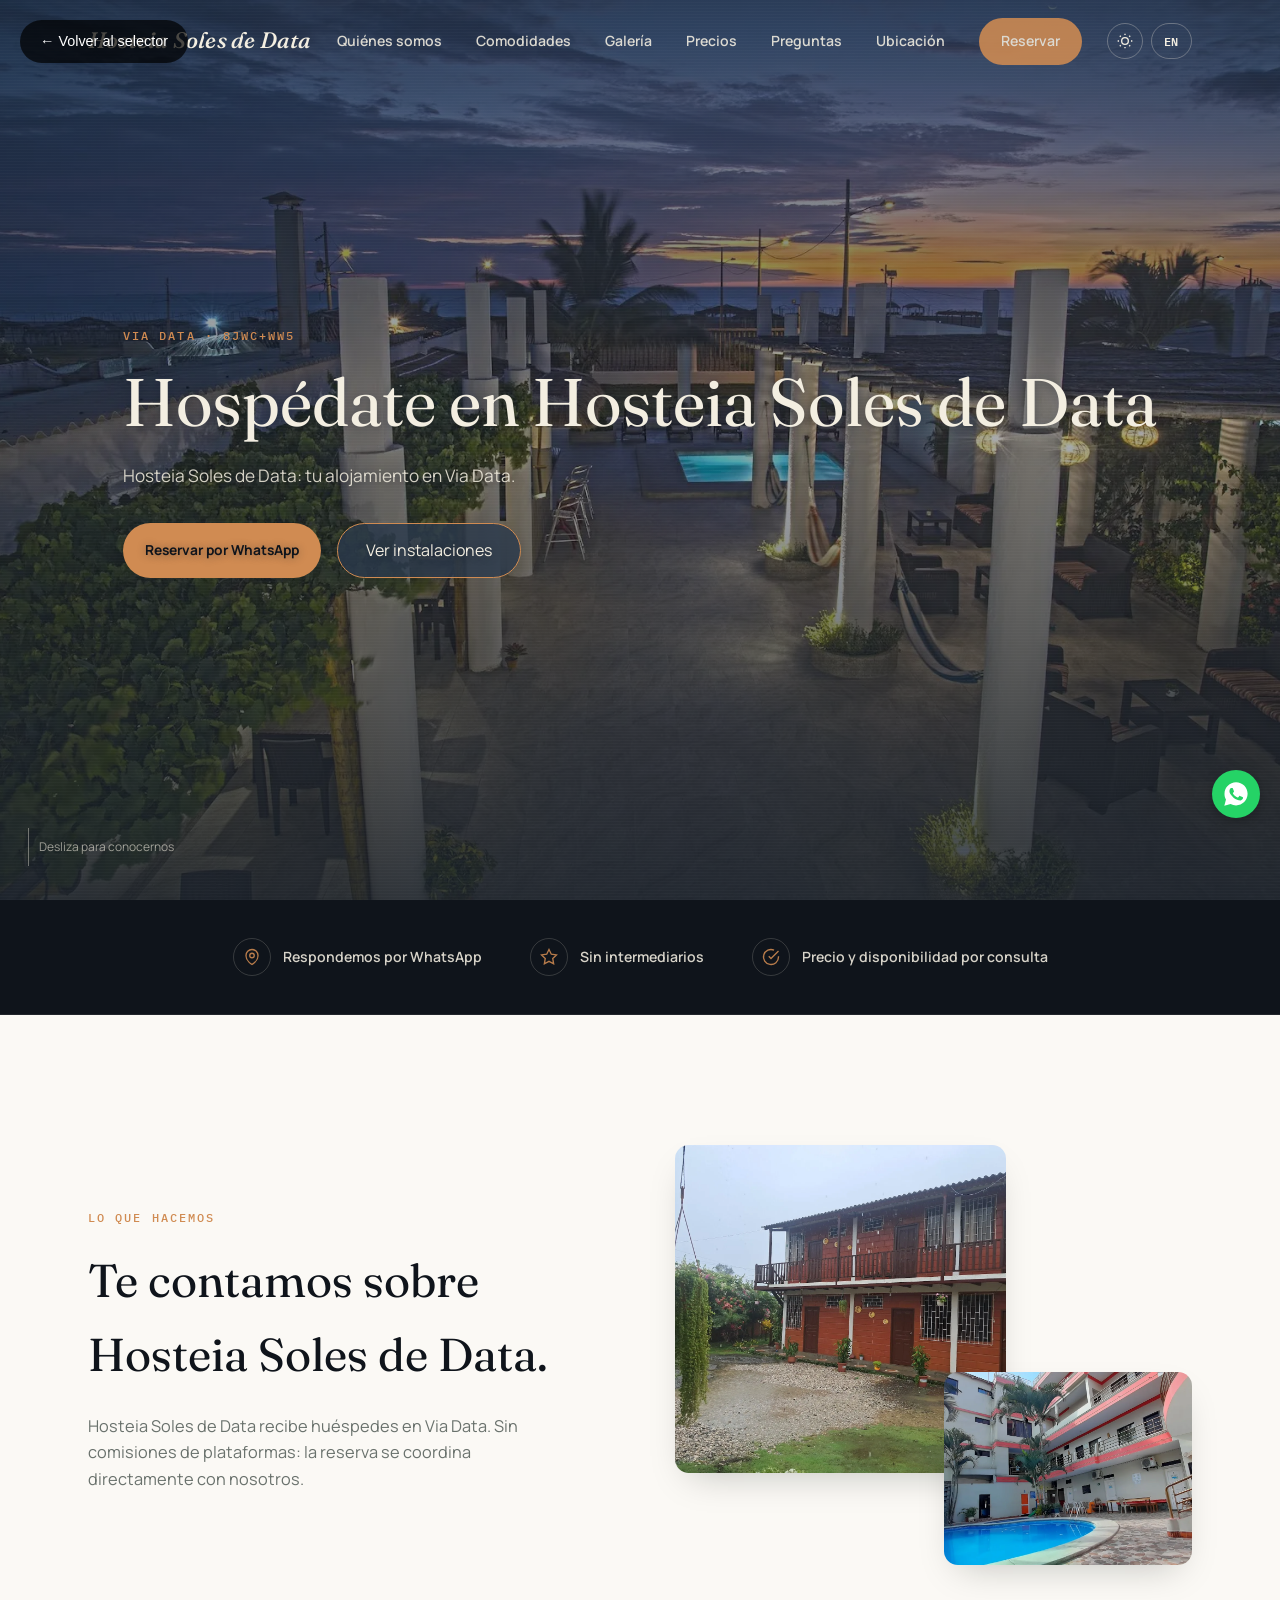
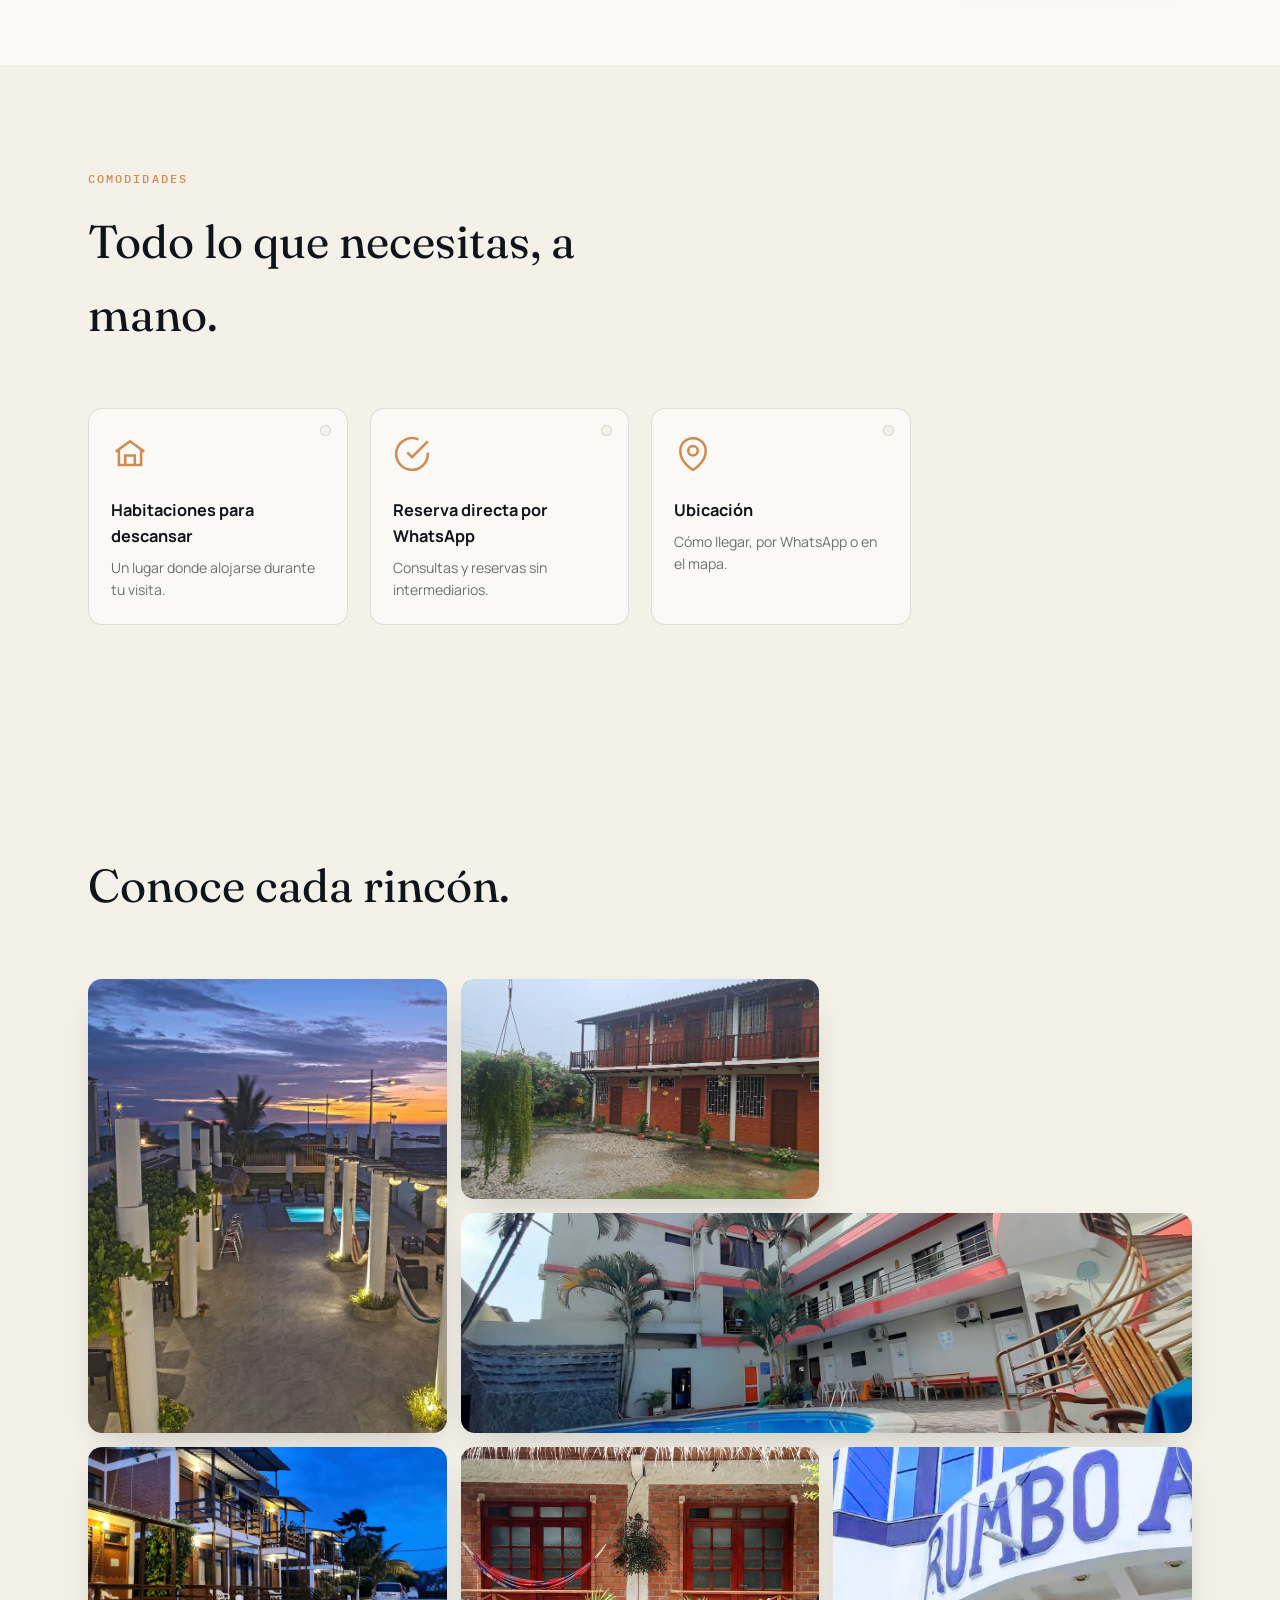
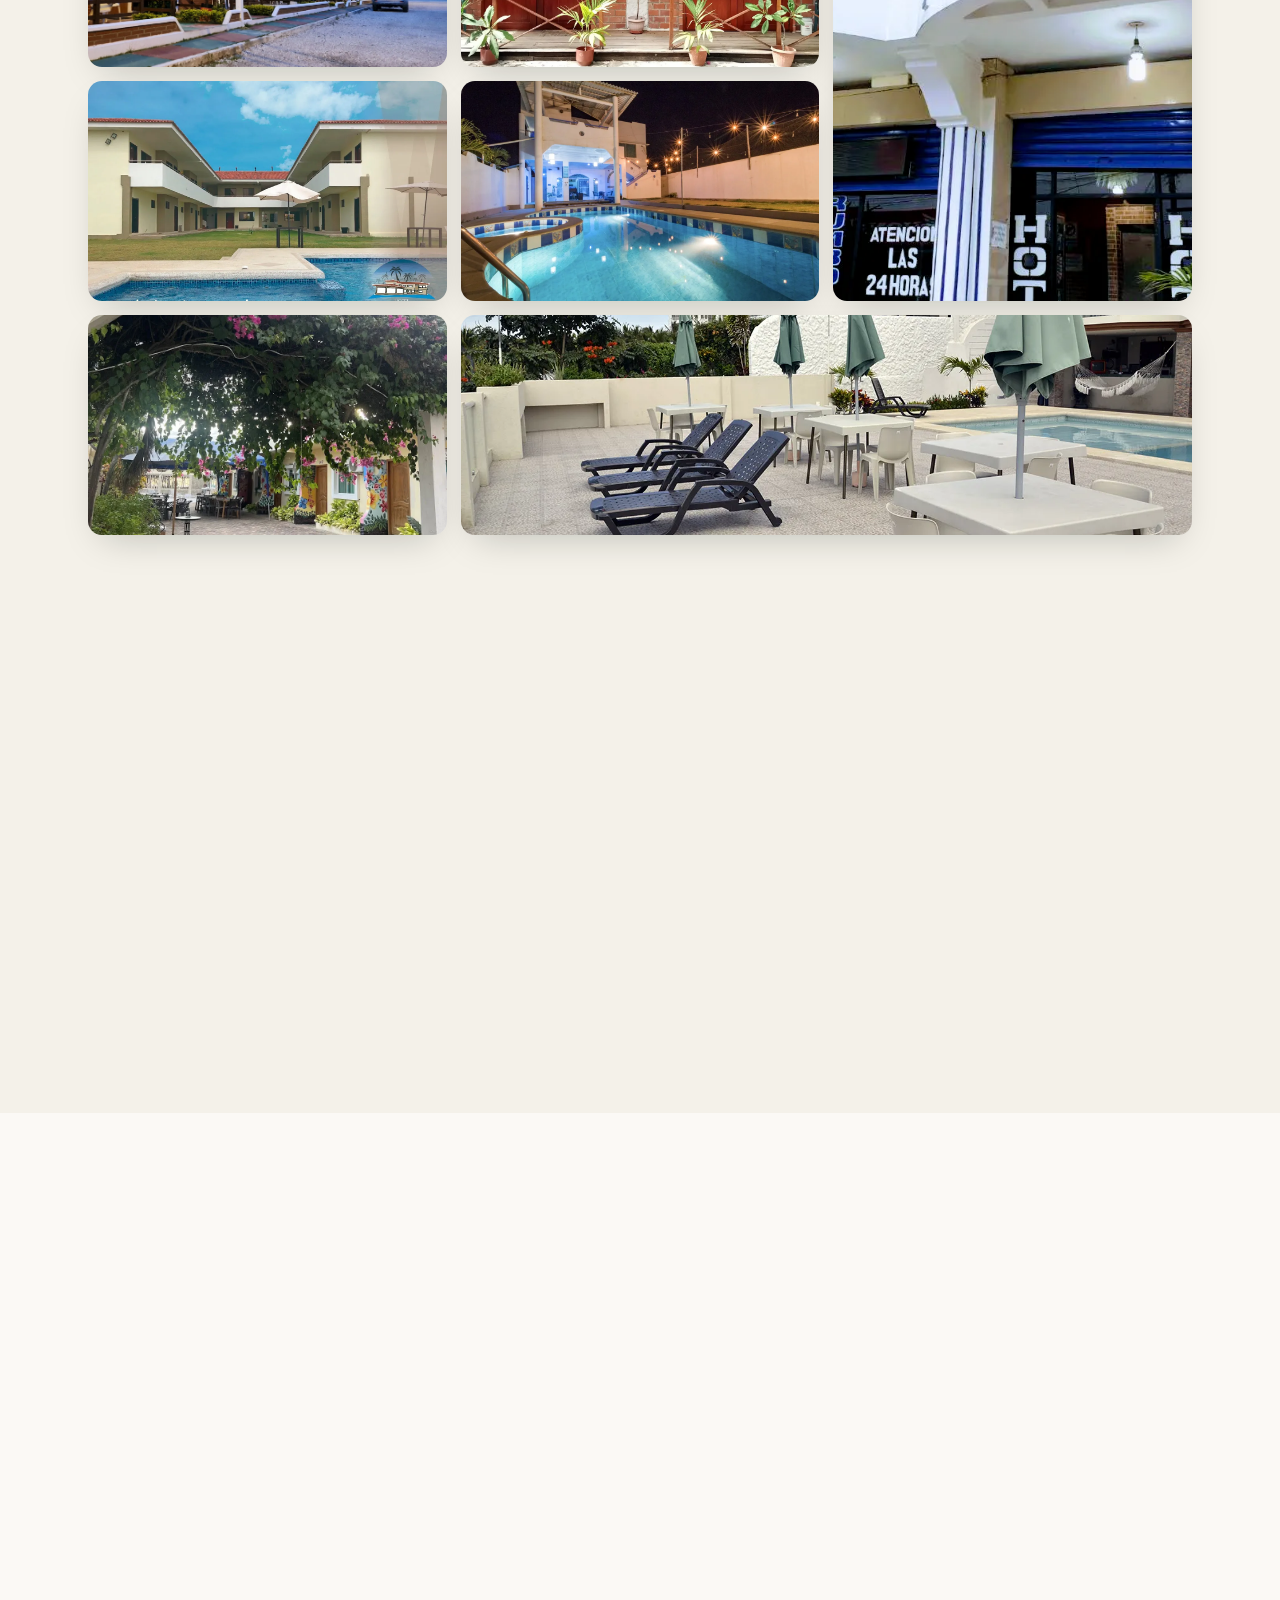
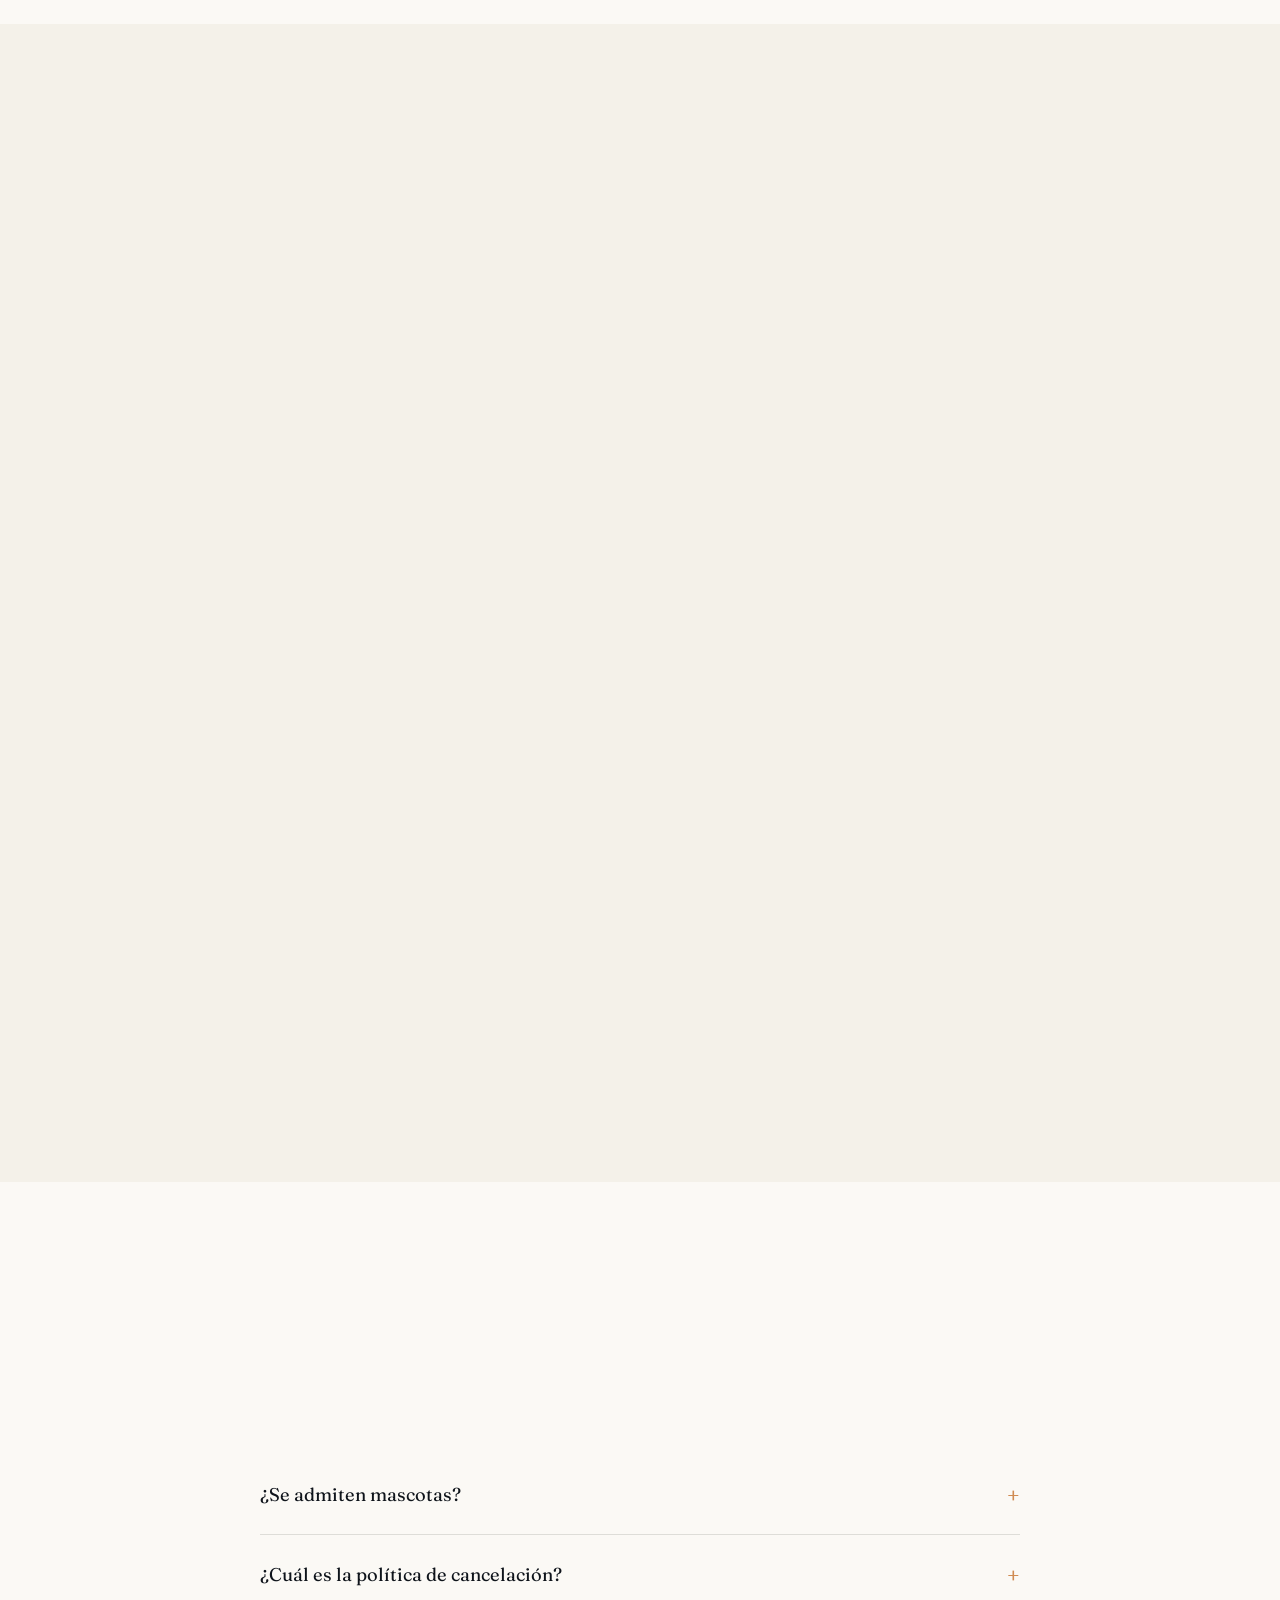
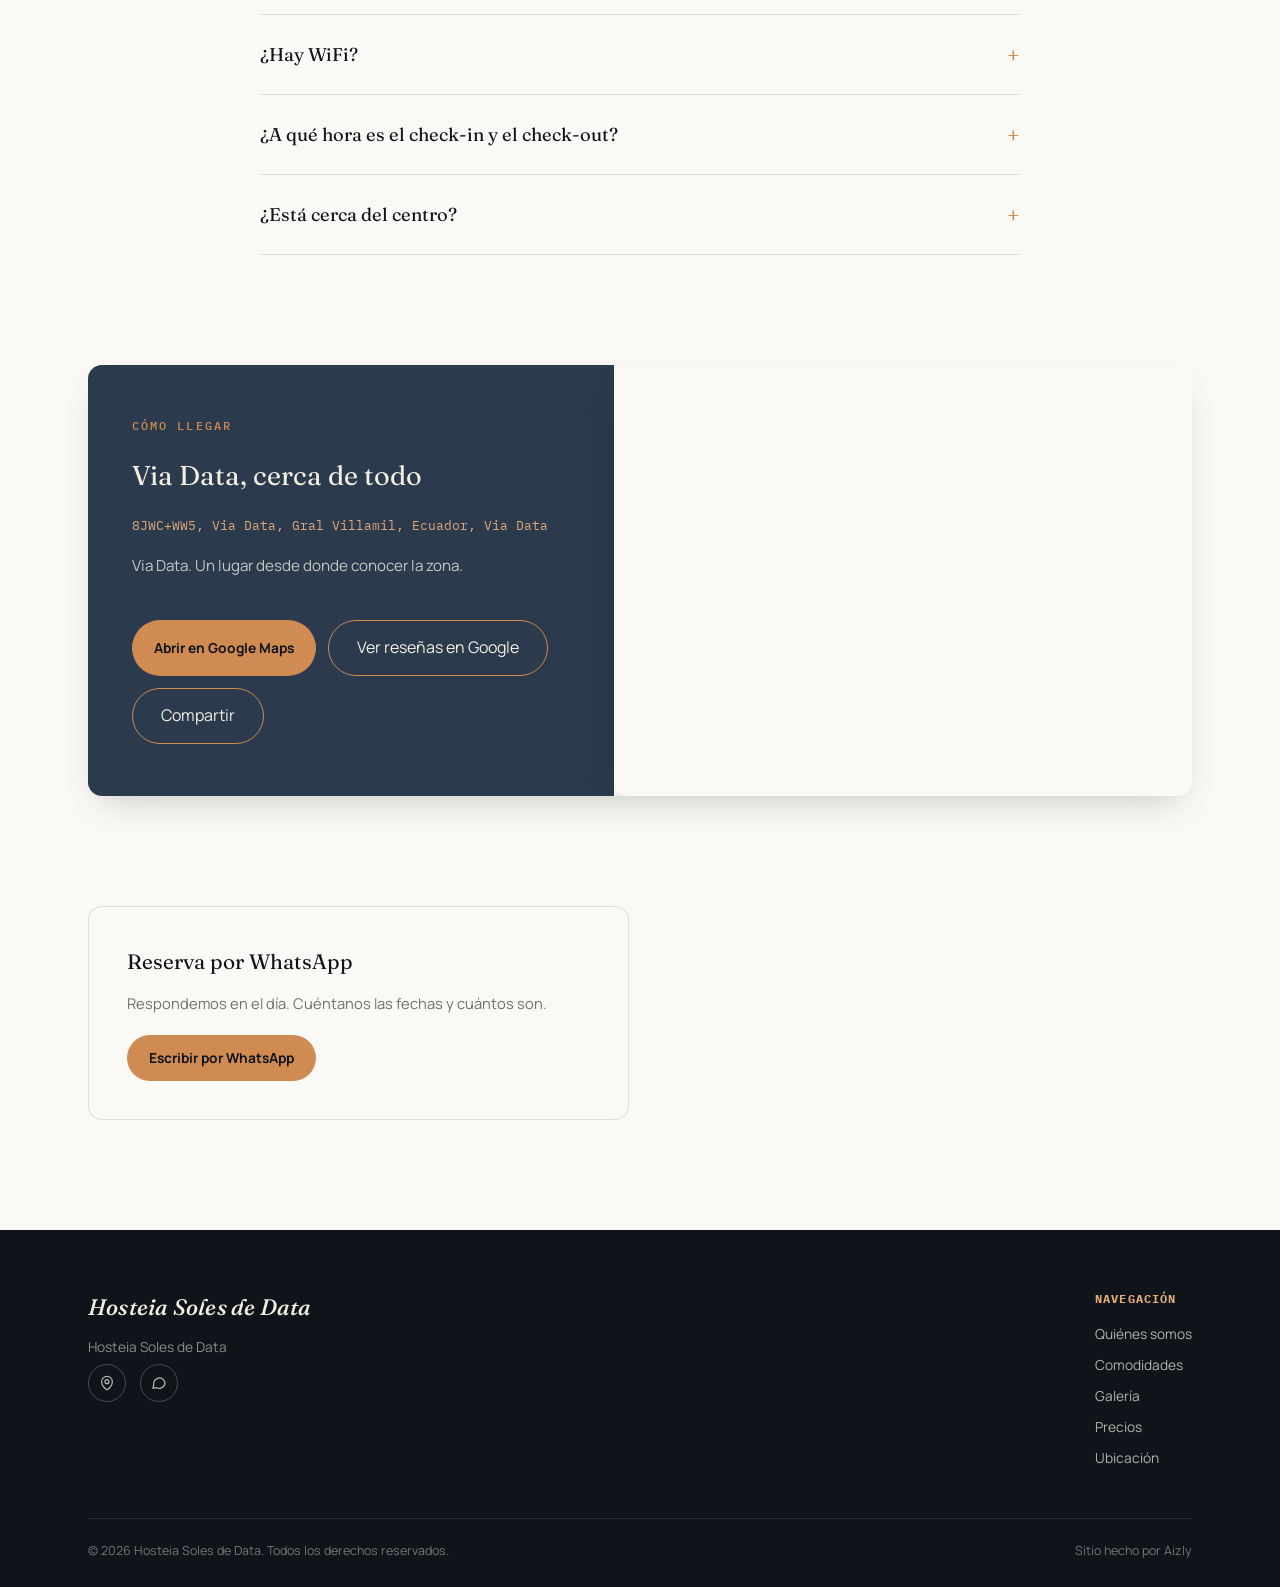
==== commit e95f714d: "Initial commit" ====
--- a/preview-A.html
+++ b/preview-A.html
@@ -1649,7 +1649,7 @@
       background: var(--section-alt-bg);
     }
     .booking .wrap {
-      max-width: 900px;
+      max-width: 1080px;
     }
     .booking-form {
       display: grid;
@@ -2024,23 +2024,12 @@
         <span class="eyebrow" id="booking-eyebrow">Reserva</span>
         <h2 id="booking-title">Reserva directo, sin vueltas</h2>
       </div>
-      <form class="booking-form" id="booking-form" novalidate>
-        <div class="bk-field">
-          <label for="bk-checkin" id="bk-label-checkin">Llegada</label>
-          <input type="date" id="bk-checkin" required>
-        </div>
-        <div class="bk-field">
-          <label for="bk-checkout" id="bk-label-checkout">Salida</label>
-          <input type="date" id="bk-checkout" required>
-        </div>
-        <div class="bk-field">
-          <label for="bk-guests" id="bk-label-guests">Huéspedes</label>
-          <select id="bk-guests"></select>
-        </div>
-        <button type="submit" class="btn btn-gold" id="bk-submit">Continuar en WhatsApp</button>
-      </form>
-      <p class="bk-error" id="bk-error" hidden></p>
-      <p class="bk-note" id="bk-note">Completa los datos y te llevamos a WhatsApp con la consulta ya armada.</p>
+      <div id="rd-booking" data-rd-booking>
+        <p class="bk-note" id="bk-note">Completa los datos y te llevamos a WhatsApp con la consulta ya armada.</p>
+        <p style="margin-top:18px;text-align:center;">
+          <a class="btn btn-gold" id="bk-fallback" href="#" target="_blank" rel="noopener">Continuar en WhatsApp</a>
+        </p>
+      </div>
     </div>
   </section>
 
@@ -2157,7 +2146,7 @@
   <script src="config-data.js"></script>
   <script src="js/main-A.js"></script>
 <style>.preview-back-btn{position:fixed;top:20px;left:20px;z-index:10000;background:rgba(0,0,0,0.7);color:#fff;padding:10px 20px;border-radius:30px;text-decoration:none;font-family:Poppins,sans-serif;font-size:0.9rem;}.preview-back-btn:hover{background:rgba(0,0,0,0.9);}</style><a href="index.html" class="preview-back-btn">← Volver al selector</a><!--RESERVA-DEMO-INICIO-->
-<script>window.RD_CONFIG = {"name": "Hosteia Soles de Data", "sellerWhatsapp": "", "currency": "USD", "prices": [40, 55, 70]};</script>
+<script>window.RD_CONFIG = {"name": "Hosteia Soles de Data", "whatsapp": "593982697538", "email": "", "sellerWhatsapp": "", "currency": "USD", "prices": [40, 55, 70]};</script>
 <script src="js/reserva_demo.js"></script>
 <!--RESERVA-DEMO-FIN-->
 </body>
--- a/css/reserva_demo.css
+++ b/css/reserva_demo.css
@@ -1,78 +1,457 @@
-/* Reserva online - DEMO. Todo bajo el prefijo .rd- para no pisar la plantilla. */
-.rd-root { --rd-accent: #b8863b; --rd-on-accent: #fff; font-family: inherit; }
-.rd-root *, .rd-root *::before, .rd-root *::after { box-sizing: border-box; }
-.rd-lock, .rd-lock body { overflow: hidden; }
-
-.rd-pill { position: fixed; left: 18px; bottom: 22px; z-index: 9990; display: inline-flex; align-items: center; gap: 9px;
-  padding: 11px 18px 11px 11px; border: 0; border-radius: 999px; cursor: pointer; font: inherit; font-size: .9rem; font-weight: 700;
-  background: var(--rd-accent); color: var(--rd-on-accent); box-shadow: 0 8px 24px rgba(0,0,0,.28); }
-.rd-pill:hover { transform: translateY(-2px); }
-.rd-pill:focus-visible { outline: 3px solid #fff; outline-offset: 2px; }
-.rd-pill-tag { font-size: .62rem; letter-spacing: .08em; padding: 4px 8px; border-radius: 999px; background: rgba(0,0,0,.22); color: inherit; }
-@media (max-width: 768px) { .rd-pill { bottom: 86px; left: 12px; font-size: .84rem; } }
-
-.rd-overlay { position: fixed; inset: 0; z-index: 99999; display: flex; align-items: center; justify-content: center;
-  padding: 18px; background: rgba(10,12,14,.62); backdrop-filter: blur(3px); }
-.rd-overlay[hidden] { display: none; }
-.rd-dialog { position: relative; width: 100%; max-width: 540px; max-height: calc(100vh - 36px); display: flex; flex-direction: column;
-  background: #fff; color: #1d2025; border-radius: 18px; overflow: hidden; box-shadow: 0 30px 80px rgba(0,0,0,.45); outline: none; }
-.rd-banner { padding: 9px 44px 9px 16px; background: #1d2025; color: #f6d77a; font-size: .72rem; font-weight: 700; letter-spacing: .04em; }
-.rd-x { position: absolute; top: 4px; right: 8px; width: 34px; height: 34px; border: 0; background: transparent; color: #fff; font-size: 1.6rem; cursor: pointer; line-height: 1; }
-.rd-body { padding: 20px 22px 22px; overflow-y: auto; }
-.rd-title { margin: 0 0 14px; font-size: 1.15rem; line-height: 1.25; color: #1d2025; }
-.rd-step h3 { margin: 14px 0 10px; font-size: 1rem; color: #1d2025; }
-
-.rd-progress { list-style: none; display: flex; gap: 4px; margin: 0 0 6px; padding: 0; }
-.rd-pg { flex: 1; display: flex; flex-direction: column; align-items: center; gap: 4px; font-size: .66rem; color: #8a9099; }
-.rd-dot { width: 24px; height: 24px; border-radius: 50%; display: grid; place-items: center; font-size: .72rem; font-weight: 700; background: #e7e9ec; color: #6b717a; }
-.rd-pg.now .rd-dot { background: var(--rd-accent); color: var(--rd-on-accent); }
-.rd-pg.done .rd-dot { background: #1d2025; color: #fff; }
-.rd-pg.now { color: #1d2025; font-weight: 700; }
-
-.rd-field { display: block; margin: 0 0 12px; }
-.rd-label { display: block; margin-bottom: 5px; font-size: .78rem; font-weight: 600; color: #4a5059; }
-.rd-input { width: 100%; padding: 11px 12px; border: 1.5px solid #d5d9de; border-radius: 10px; font: inherit; font-size: .95rem; background: #fff; color: #1d2025; }
-.rd-input:focus { outline: none; border-color: var(--rd-accent); box-shadow: 0 0 0 3px rgba(0,0,0,.08); }
-.rd-ro { background: #f3f4f6; color: #4a5059; cursor: default; letter-spacing: .03em; }
-.rd-grid2 { display: grid; grid-template-columns: 1fr 1fr; gap: 12px; }
-.rd-hint { margin: 8px 0; font-size: .76rem; color: #6b717a; }
-.rd-testcard { padding: 8px 10px; border-radius: 8px; background: #fff7dc; color: #6b5200; font-weight: 600; }
-.rd-error { min-height: 1.1em; margin: 4px 0 0; font-size: .8rem; color: #b3261e; font-weight: 600; }
-.rd-muted { color: #6b717a; font-size: .8rem; }
-
-.rd-sumbar { display: flex; flex-wrap: wrap; justify-content: space-between; gap: 6px; margin: 0 0 8px; padding: 9px 12px; border-radius: 10px; background: #f3f4f6; font-size: .8rem; color: #3b4048; font-weight: 600; }
-.rd-rooms { display: grid; gap: 10px; margin: 8px 0 12px; }
-.rd-room { display: flex; justify-content: space-between; align-items: center; gap: 12px; width: 100%; padding: 13px 14px; text-align: left; font: inherit;
-  border: 1.5px solid #d5d9de; border-radius: 12px; background: #fff; color: #1d2025; cursor: pointer; }
-.rd-room.rd-sel { border-color: var(--rd-accent); box-shadow: 0 0 0 3px rgba(0,0,0,.07); background: #fffdf8; }
-.rd-room-main, .rd-room-price { display: flex; flex-direction: column; gap: 2px; }
-.rd-room-price { text-align: right; white-space: nowrap; }
-.rd-room small { font-size: .74rem; color: #6b717a; }
-.rd-total { display: flex; justify-content: space-between; align-items: baseline; margin: 6px 0 4px; font-size: .9rem; }
-.rd-total strong { font-size: 1.15rem; }
-
-.rd-sum { padding: 12px 14px; border-radius: 12px; background: #f3f4f6; margin-bottom: 10px; }
-.rd-row { display: flex; justify-content: space-between; gap: 12px; margin-top: 6px; font-size: .86rem; }
-
-.rd-nav, .rd-actions { display: flex; justify-content: space-between; gap: 10px; margin-top: 16px; flex-wrap: wrap; }
-.rd-actions { justify-content: center; }
-.rd-btn { display: inline-flex; justify-content: center; align-items: center; padding: 12px 20px; border: 0; border-radius: 12px; cursor: pointer; text-decoration: none;
-  font: inherit; font-size: .92rem; font-weight: 700; background: var(--rd-accent); color: var(--rd-on-accent); }
-.rd-btn:disabled { opacity: .6; cursor: wait; }
-.rd-btn-ghost { background: #eceef1; color: #1d2025; }
-.rd-pay { flex: 1; }
-
-.rd-done { text-align: center; }
-.rd-check { width: 56px; height: 56px; margin: 6px auto 0; border-radius: 50%; display: grid; place-items: center; font-size: 1.7rem; background: var(--rd-accent); color: var(--rd-on-accent); }
-.rd-code { margin: 4px 0 10px; font-weight: 700; letter-spacing: .05em; }
-.rd-mail { margin: 6px 0 12px; padding: 12px 14px; text-align: left; border: 1px dashed #b9bec6; border-radius: 12px; background: #fafafa; font-size: .84rem; }
-.rd-mail p { margin: 6px 0 0; }
-.rd-mail-h { display: flex; flex-direction: column; gap: 3px; padding-bottom: 8px; border-bottom: 1px solid #e3e5e8; font-size: .8rem; }
-.rd-notice { margin: 10px 0 0; padding: 10px 12px; border-radius: 10px; background: #fff7dc; color: #6b5200; font-size: .8rem; font-weight: 600; text-align: left; }
+/* Reserva online - DEMO embebida en la seccion de reservas.
+ *
+ * Todo vive bajo el prefijo .rd- para no pisar la plantilla. Los colores se
+ * toman en tiempo de ejecucion de las variables CSS de cada template
+ * (--gold / --accent / --color-orange, --ink / --color-dark, --card-bg, etc.)
+ * y se aplican como variables --rd-* desde reserva_demo.js. Asi el formulario
+ * hereda la paleta clara u oscura del sitio sin duplicar estilos.
+ */
+
+.rd-root {
+  --rd-accent: #b8863b;
+  --rd-on-accent: #ffffff;
+  --rd-text: #1d2025;
+  --rd-muted: #6b717a;
+  --rd-surface: #ffffff;
+  --rd-soft: #f3f4f6;
+  --rd-line: #d5d9de;
+  --rd-radius: 18px;
+  width: 100%;
+  color: var(--rd-text);
+  font-family: inherit;
+  text-align: left;
+}
+
+.rd-root *,
+.rd-root *::before,
+.rd-root *::after {
+  box-sizing: border-box;
+}
+
+.rd-shell {
+  width: 100%;
+  padding: 26px;
+  background: var(--rd-surface);
+  color: var(--rd-text);
+  border: 1px solid var(--rd-line);
+  border-radius: var(--rd-radius);
+  box-shadow: 0 24px 60px -32px rgba(0, 0, 0, 0.35);
+}
+
+/* ---------- encabezado / aviso de demo ---------- */
+.rd-top {
+  display: flex;
+  align-items: flex-start;
+  gap: 12px;
+  margin-bottom: 20px;
+  padding-bottom: 16px;
+  border-bottom: 1px solid var(--rd-line);
+}
+
+.rd-badge {
+  flex: 0 0 auto;
+  display: inline-flex;
+  align-items: center;
+  padding: 5px 10px;
+  border-radius: 999px;
+  background: var(--rd-accent);
+  color: var(--rd-on-accent);
+  font-size: 0.64rem;
+  font-weight: 800;
+  letter-spacing: 0.12em;
+  line-height: 1;
+  text-transform: uppercase;
+}
+
+.rd-disclaimer {
+  margin: 0;
+  color: var(--rd-muted);
+  font-size: 0.8rem;
+  line-height: 1.45;
+}
+
+/* ---------- layout ---------- */
+.rd-layout {
+  display: grid;
+  grid-template-columns: minmax(0, 1.35fr) minmax(270px, 0.85fr);
+  gap: 26px;
+  align-items: start;
+}
+
+.rd-main {
+  min-width: 0;
+}
+
+.rd-grid {
+  display: grid;
+  grid-template-columns: 1fr 1fr;
+  gap: 14px 16px;
+  margin-bottom: 22px;
+}
+
+.rd-field {
+  display: block;
+  min-width: 0;
+}
+
+.rd-label {
+  display: flex;
+  align-items: center;
+  gap: 6px;
+  margin-bottom: 6px;
+  color: var(--rd-muted);
+  font-size: 0.72rem;
+  font-weight: 700;
+  letter-spacing: 0.09em;
+  text-transform: uppercase;
+}
+
+.rd-label svg {
+  width: 14px;
+  height: 14px;
+  flex: 0 0 auto;
+}
+
+.rd-input {
+  width: 100%;
+  min-height: 46px;
+  padding: 11px 13px;
+  border: 1.5px solid var(--rd-line);
+  border-radius: 12px;
+  background: var(--rd-surface);
+  color: var(--rd-text);
+  font: inherit;
+  font-size: 0.95rem;
+  line-height: 1.2;
+  outline: none;
+  transition: border-color 0.2s ease, box-shadow 0.2s ease;
+}
+
+.rd-input:hover {
+  border-color: var(--rd-muted);
+}
+
+.rd-input:focus {
+  border-color: var(--rd-accent);
+  box-shadow: 0 0 0 3px color-mix(in srgb, var(--rd-accent) 22%, transparent);
+}
+
+.rd-root[style*="color-scheme: dark"] .rd-input {
+  color-scheme: dark;
+}
+
+/* ---------- habitaciones ---------- */
+.rd-rooms-head {
+  display: flex;
+  align-items: baseline;
+  justify-content: space-between;
+  gap: 12px;
+  margin-bottom: 10px;
+}
+
+.rd-rooms-head h3 {
+  margin: 0;
+  color: var(--rd-text);
+  font-family: inherit;
+  font-size: 1rem;
+  font-weight: 700;
+  letter-spacing: 0;
+  text-transform: none;
+}
+
+.rd-rooms-head span {
+  color: var(--rd-muted);
+  font-size: 0.74rem;
+  text-align: right;
+}
+
+.rd-rooms {
+  display: grid;
+  gap: 9px;
+}
+
+.rd-room {
+  display: flex;
+  align-items: center;
+  gap: 12px;
+  width: 100%;
+  padding: 13px 14px;
+  border: 1.5px solid var(--rd-line);
+  border-radius: 14px;
+  background: var(--rd-surface);
+  color: var(--rd-text);
+  font: inherit;
+  text-align: left;
+  cursor: pointer;
+  transition: border-color 0.18s ease, background 0.18s ease, transform 0.18s ease;
+}
+
+.rd-room:hover {
+  border-color: var(--rd-accent);
+  transform: translateY(-1px);
+}
+
+.rd-room[aria-pressed="true"] {
+  border-color: var(--rd-accent);
+  background: color-mix(in srgb, var(--rd-accent) 8%, var(--rd-surface));
+  box-shadow: 0 0 0 3px color-mix(in srgb, var(--rd-accent) 18%, transparent);
+}
+
+.rd-room-check {
+  flex: 0 0 auto;
+  display: grid;
+  place-items: center;
+  width: 26px;
+  height: 26px;
+  border: 1.5px solid var(--rd-line);
+  border-radius: 50%;
+  color: transparent;
+  font-size: 0.8rem;
+  font-weight: 800;
+  line-height: 1;
+}
+
+.rd-room[aria-pressed="true"] .rd-room-check {
+  border-color: var(--rd-accent);
+  background: var(--rd-accent);
+  color: var(--rd-on-accent);
+}
+
+.rd-room-main,
+.rd-room-price {
+  display: flex;
+  flex-direction: column;
+  gap: 2px;
+}
+
+.rd-room-main {
+  flex: 1 1 auto;
+  min-width: 0;
+}
+
+.rd-room-price {
+  flex: 0 0 auto;
+  text-align: right;
+  white-space: nowrap;
+}
+
+.rd-room strong {
+  color: var(--rd-text);
+  font-size: 0.93rem;
+  font-weight: 700;
+}
+
+.rd-room small {
+  color: var(--rd-muted);
+  font-size: 0.74rem;
+  line-height: 1.3;
+}
+
+.rd-room-price strong {
+  color: var(--rd-accent);
+  font-size: 0.92rem;
+}
+
+/* ---------- resumen ---------- */
+.rd-side {
+  min-width: 0;
+}
+
+.rd-summary {
+  padding: 20px;
+  border: 1px solid var(--rd-line);
+  border-radius: 16px;
+  background: var(--rd-soft);
+}
+
+.rd-summary h3 {
+  margin: 0 0 14px;
+  color: var(--rd-text);
+  font-family: inherit;
+  font-size: 0.78rem;
+  font-weight: 800;
+  letter-spacing: 0.1em;
+  text-transform: uppercase;
+}
+
+.rd-row {
+  display: flex;
+  align-items: baseline;
+  justify-content: space-between;
+  gap: 14px;
+  padding: 6px 0;
+  color: var(--rd-muted);
+  font-size: 0.84rem;
+}
+
+.rd-row span:last-child {
+  color: var(--rd-text);
+  font-weight: 600;
+  text-align: right;
+}
+
+.rd-total {
+  display: flex;
+  align-items: baseline;
+  justify-content: space-between;
+  gap: 14px;
+  margin-top: 10px;
+  padding-top: 14px;
+  border-top: 1px solid var(--rd-line);
+  color: var(--rd-text);
+  font-size: 0.9rem;
+  font-weight: 700;
+}
+
+.rd-total strong {
+  color: var(--rd-accent);
+  font-size: 1.3rem;
+  line-height: 1.1;
+}
+
+.rd-cta {
+  display: flex;
+  align-items: center;
+  justify-content: center;
+  gap: 9px;
+  width: 100%;
+  min-height: 50px;
+  margin-top: 16px;
+  padding: 13px 18px;
+  border: 0;
+  border-radius: 13px;
+  background: var(--rd-accent);
+  color: var(--rd-on-accent);
+  font: inherit;
+  font-size: 0.94rem;
+  font-weight: 800;
+  line-height: 1.2;
+  text-align: center;
+  text-decoration: none;
+  cursor: pointer;
+  transition: transform 0.18s ease, filter 0.18s ease;
+}
+
+.rd-cta svg {
+  width: 19px;
+  height: 19px;
+  flex: 0 0 auto;
+}
+
+.rd-cta:hover {
+  filter: brightness(1.06);
+  transform: translateY(-1px);
+}
+
+.rd-cta:focus-visible {
+  outline: 3px solid var(--rd-text);
+  outline-offset: 2px;
+}
+
+.rd-cta[aria-disabled="true"] {
+  opacity: 0.55;
+  cursor: not-allowed;
+  transform: none;
+  filter: none;
+}
+
+.rd-note {
+  margin: 10px 0 0;
+  color: var(--rd-muted);
+  font-size: 0.74rem;
+  line-height: 1.45;
+  text-align: center;
+}
+
+.rd-error {
+  min-height: 1.1em;
+  margin: 10px 0 0;
+  color: #b3261e;
+  font-size: 0.8rem;
+  font-weight: 700;
+  text-align: left;
+}
+
+.rd-footer {
+  display: flex;
+  flex-wrap: wrap;
+  align-items: center;
+  justify-content: space-between;
+  gap: 8px 16px;
+  margin-top: 20px;
+  padding-top: 14px;
+  border-top: 1px solid var(--rd-line);
+  color: var(--rd-muted);
+  font-size: 0.72rem;
+  line-height: 1.4;
+}
+
+.rd-footer a {
+  color: var(--rd-accent);
+  font-weight: 700;
+  text-decoration: none;
+}
+
+.rd-footer a:hover {
+  text-decoration: underline;
+}
+
+/* ---------- responsive ---------- */
+@media (max-width: 860px) {
+  .rd-layout {
+    grid-template-columns: 1fr;
+  }
+
+  .rd-summary {
+    position: static;
+  }
+}
 
 @media (max-width: 560px) {
-  .rd-overlay { padding: 0; align-items: flex-end; }
-  .rd-dialog { max-width: none; max-height: 100dvh; height: 100dvh; border-radius: 0; }
-  .rd-body { padding: 16px 16px 24px; }
-}
-@media (prefers-reduced-motion: no-preference) { .rd-pill { transition: transform .15s ease; } }+  .rd-shell {
+    padding: 18px;
+    border-radius: 14px;
+  }
+
+  .rd-top {
+    display: block;
+  }
+
+  .rd-badge {
+    margin-bottom: 8px;
+  }
+
+  .rd-grid {
+    grid-template-columns: 1fr;
+  }
+
+  .rd-rooms-head {
+    align-items: flex-start;
+    flex-direction: column;
+    gap: 3px;
+  }
+
+  .rd-rooms-head span {
+    text-align: left;
+  }
+
+  .rd-room {
+    padding: 12px;
+  }
+
+  .rd-summary {
+    padding: 16px;
+  }
+
+  .rd-footer {
+    display: block;
+    text-align: center;
+  }
+}
+
+@media (prefers-reduced-motion: no-preference) {
+  .rd-room,
+  .rd-cta {
+    will-change: transform;
+  }
+}
